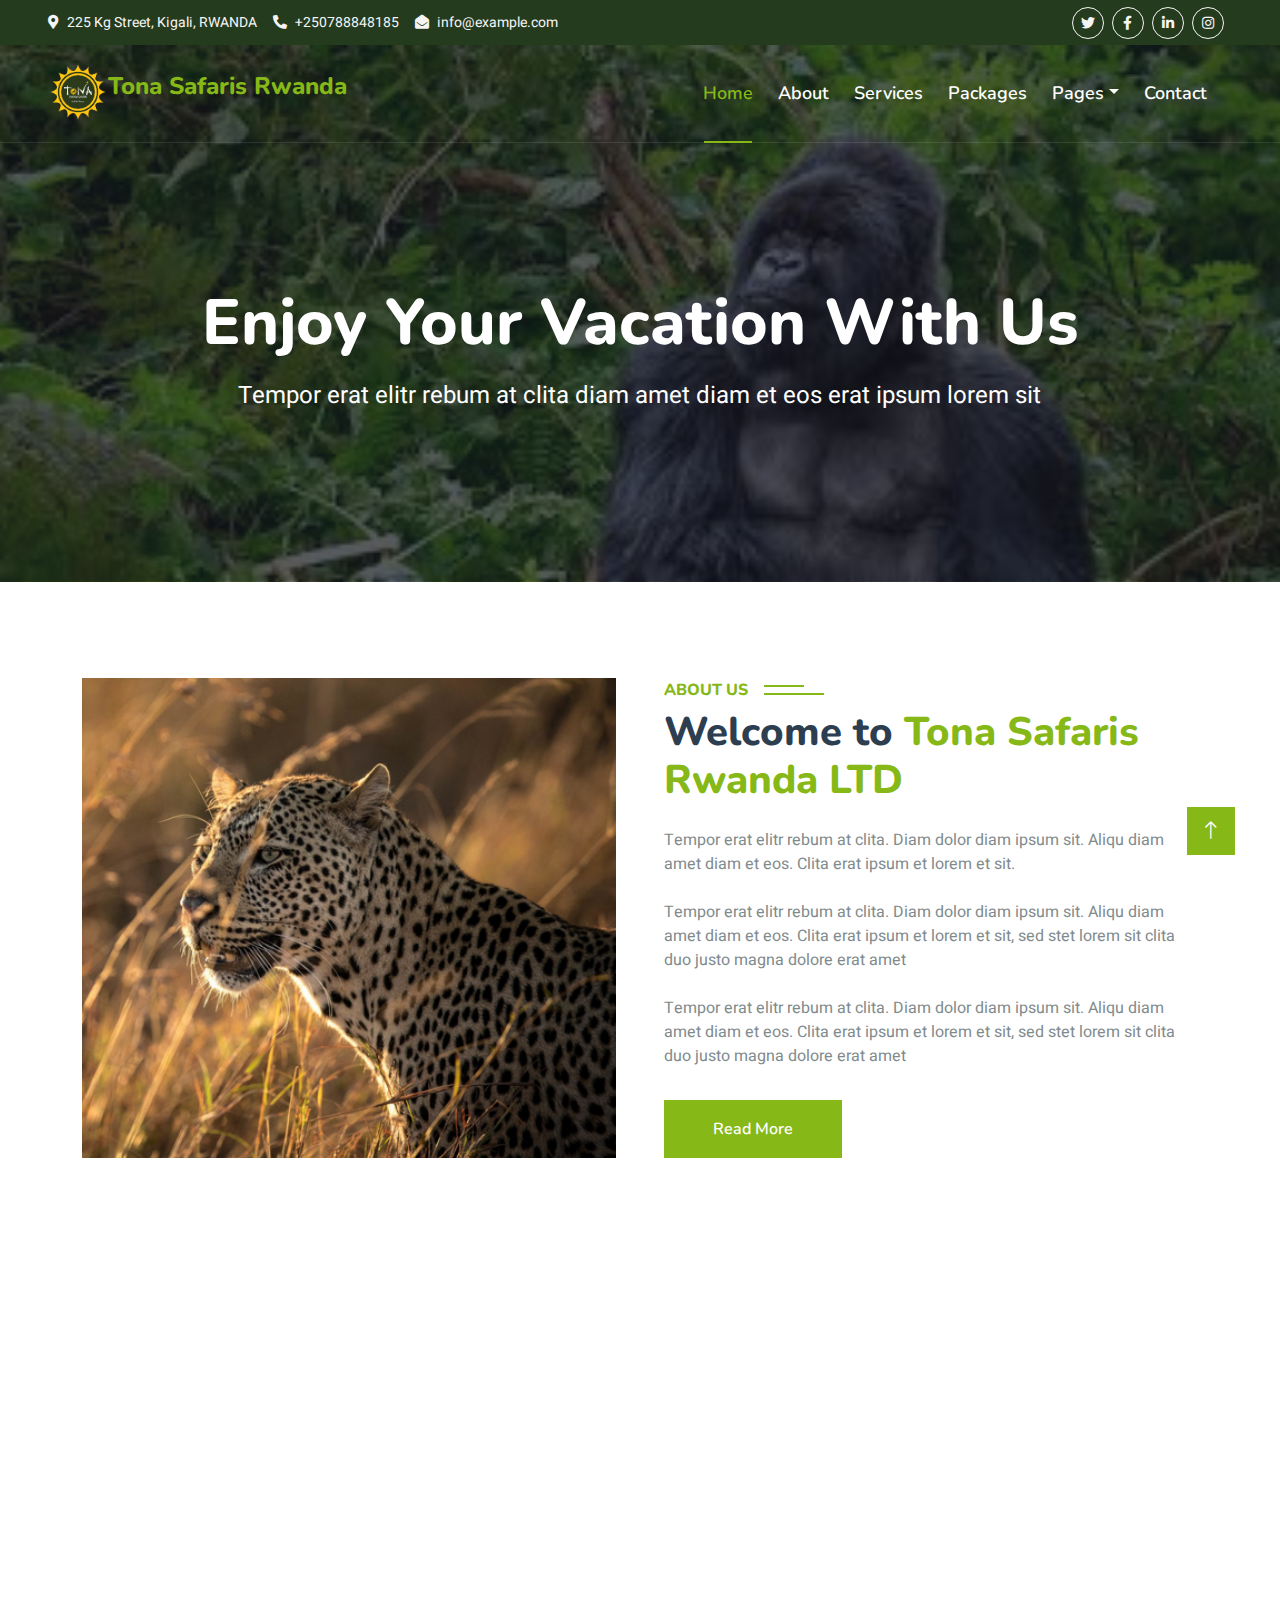
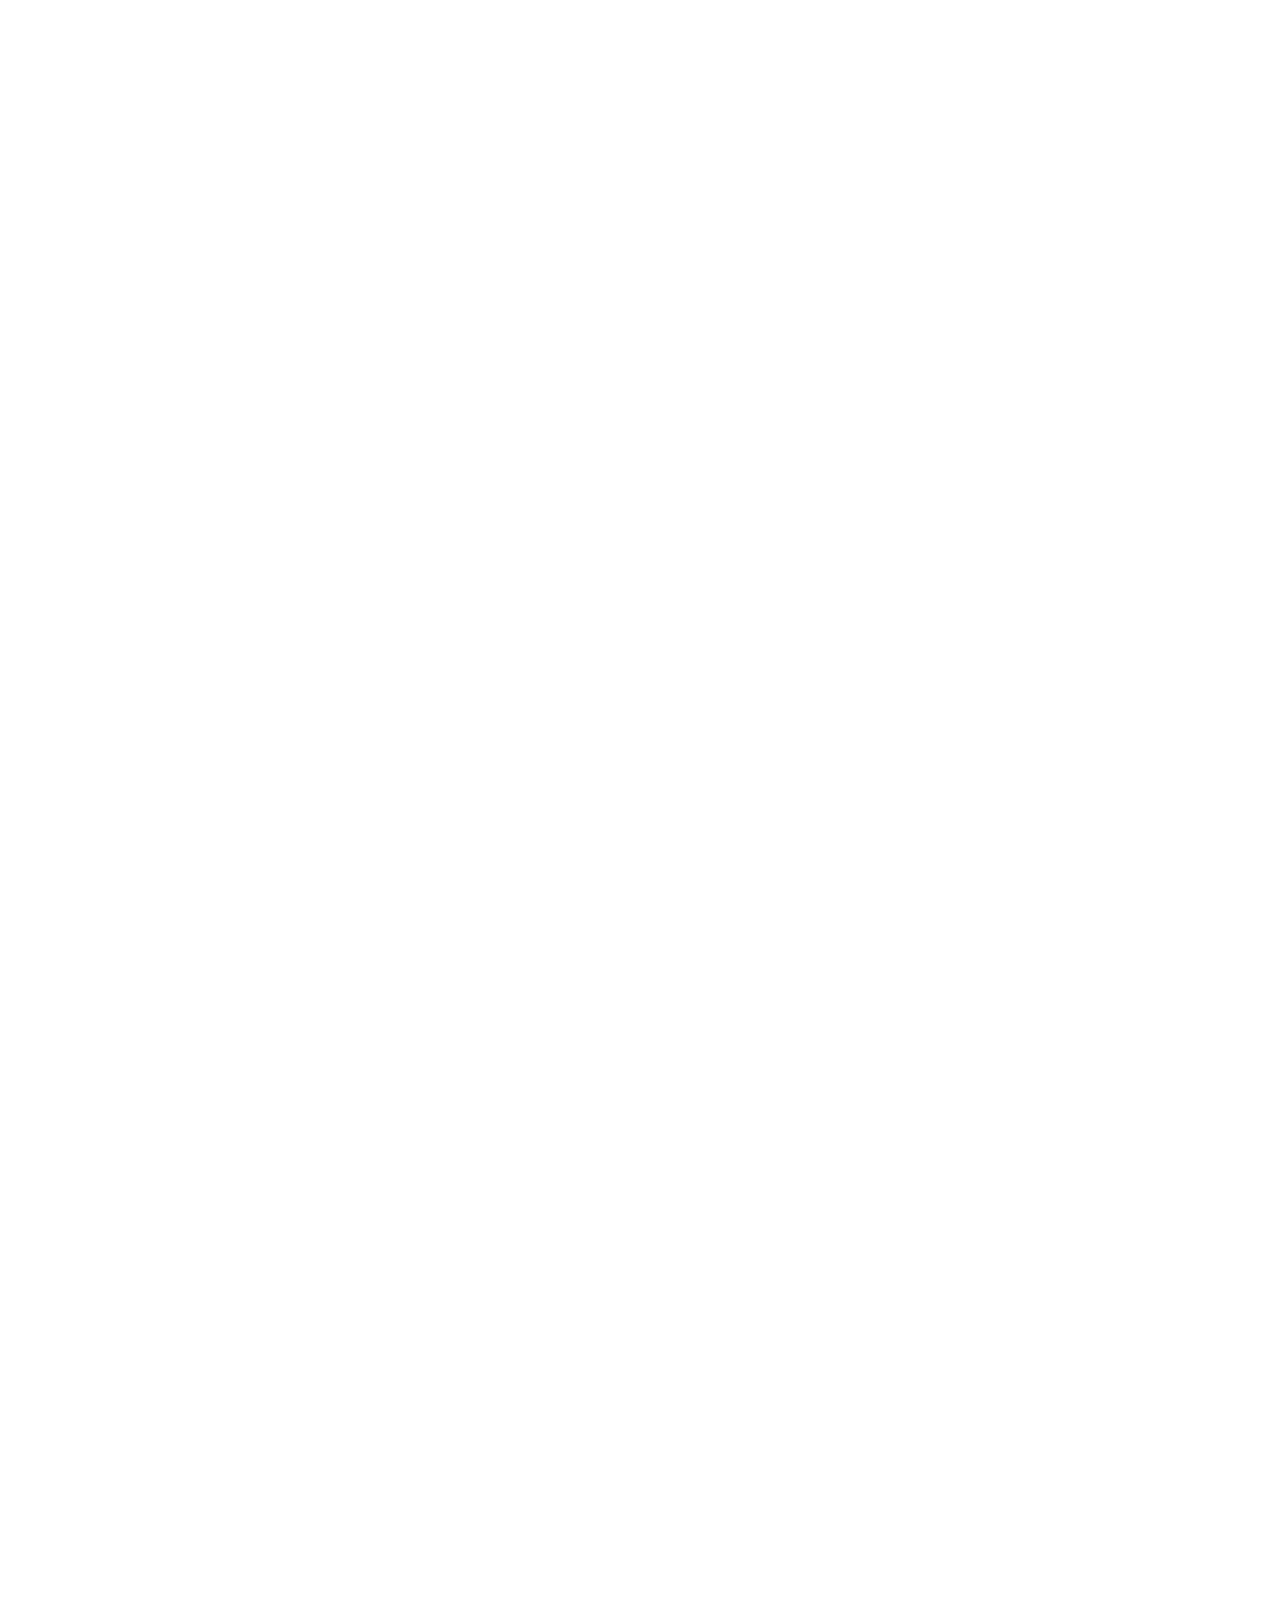
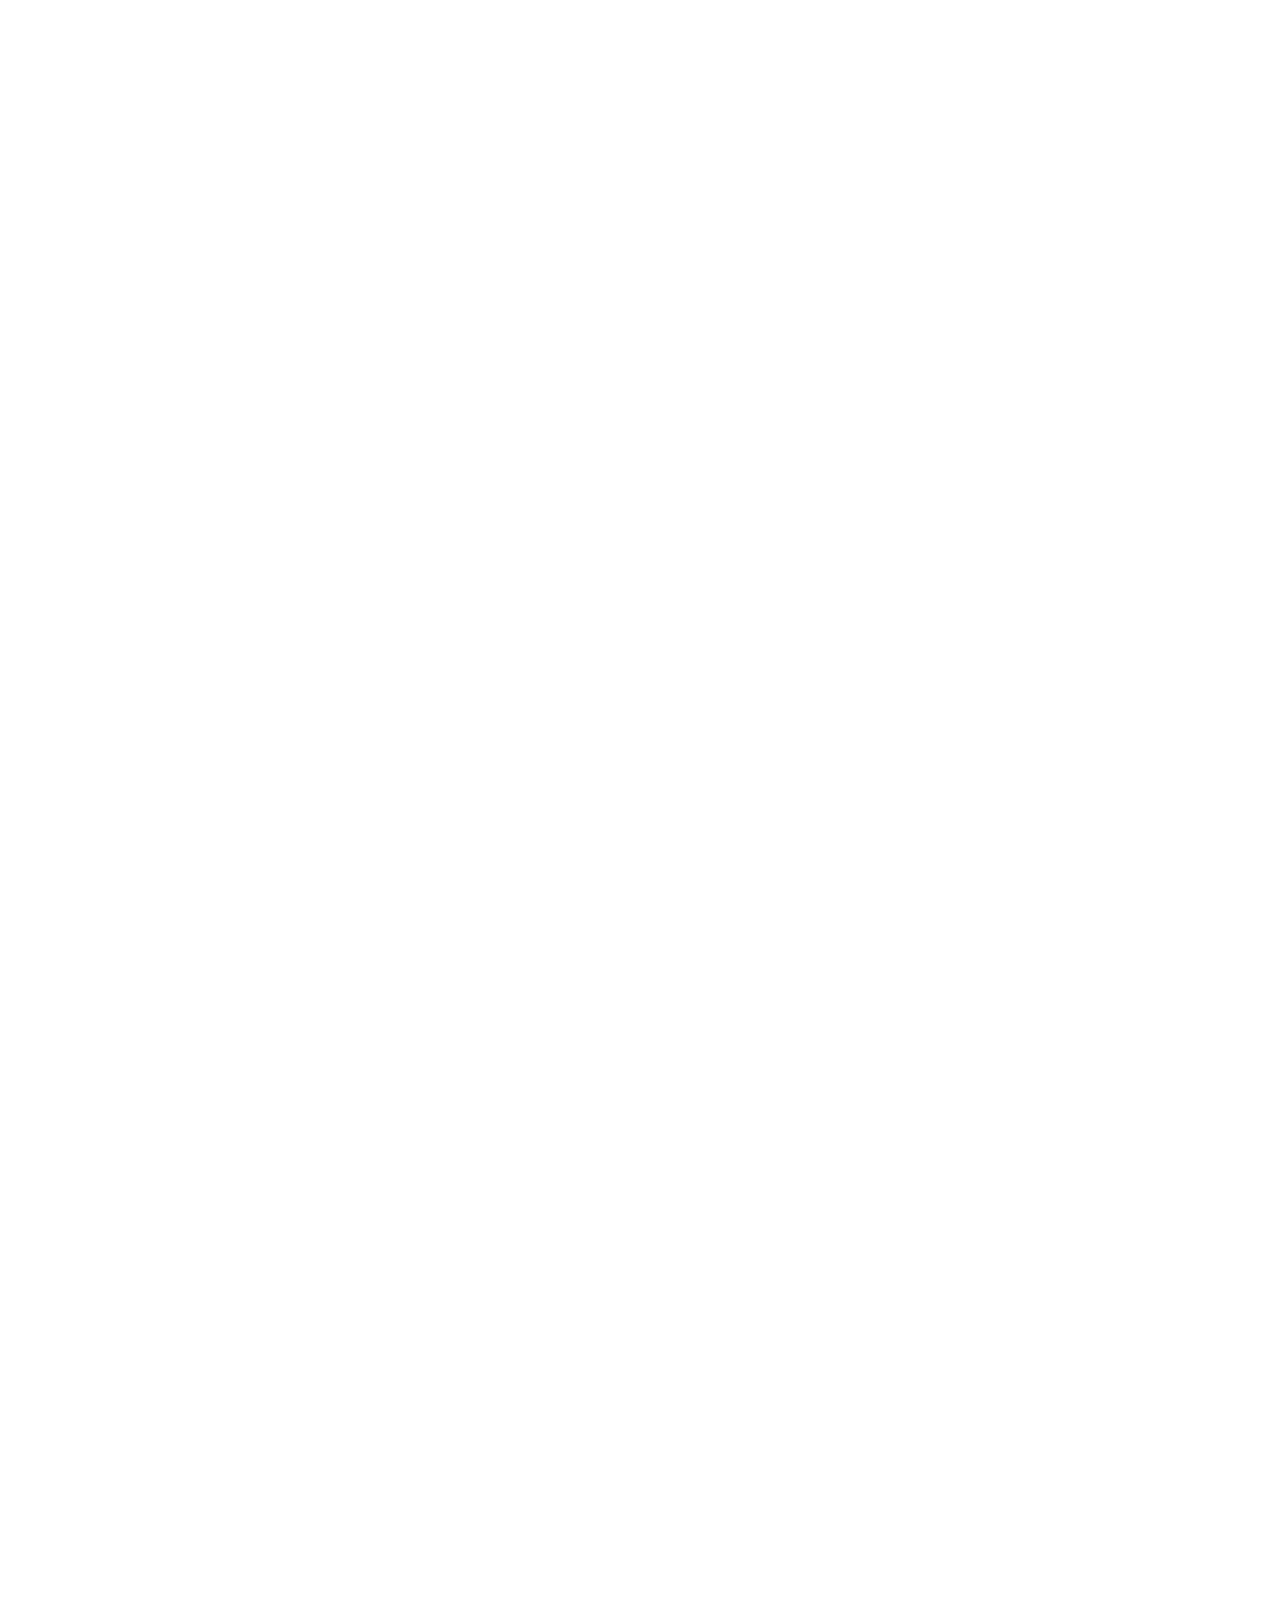
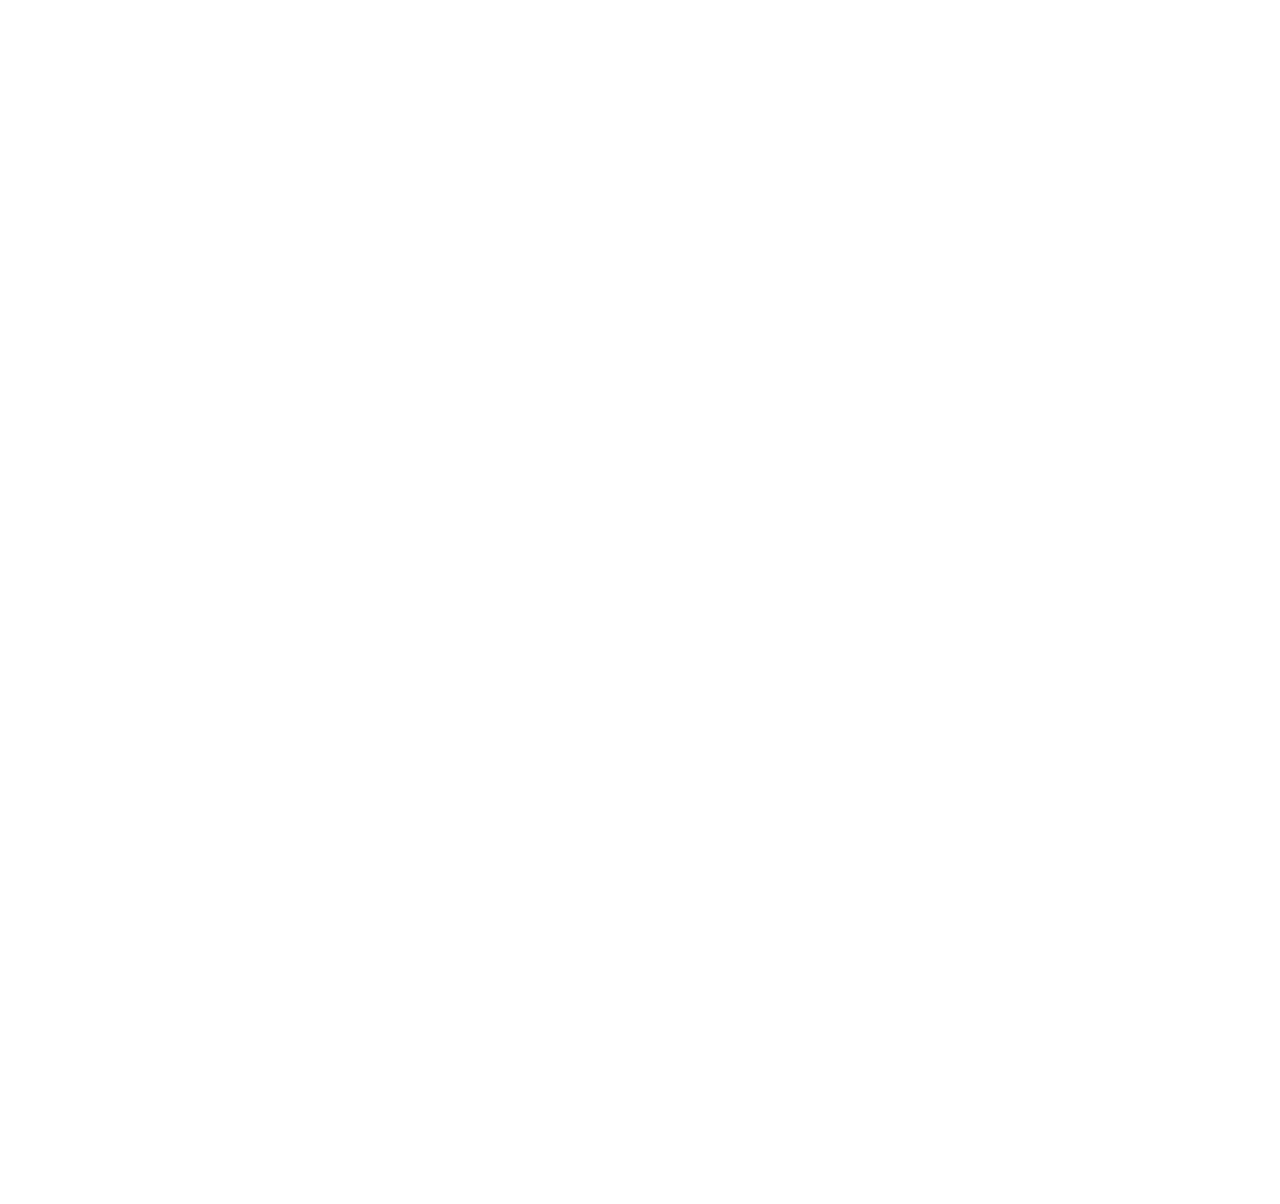
==== index.html @ 75293abb "added website" ====
<!DOCTYPE html>
<html lang="en">

<head>
    <meta charset="utf-8">
    <title>Tona Safaris Rwanda</title>
    <meta content="width=device-width, initial-scale=1.0" name="viewport">
    <meta content="" name="keywords">
    <meta content="" name="description">

    <!-- Favicon -->
    <link href="img/favicon.ico" rel="icon">

    <!-- Google Web Fonts -->
    <link rel="preconnect" href="https://fonts.googleapis.com">
    <link rel="preconnect" href="https://fonts.gstatic.com" crossorigin>
    <link href="https://fonts.googleapis.com/css2?family=Heebo:wght@400;500;600&family=Nunito:wght@600;700;800&display=swap" rel="stylesheet">

    <!-- Icon Font Stylesheet -->
    <link href="https://cdnjs.cloudflare.com/ajax/libs/font-awesome/5.10.0/css/all.min.css" rel="stylesheet">
    <link href="https://cdn.jsdelivr.net/npm/bootstrap-icons@1.4.1/font/bootstrap-icons.css" rel="stylesheet">

    <!-- Libraries Stylesheet -->
    <link href="lib/animate/animate.min.css" rel="stylesheet">
    <link href="lib/owlcarousel/assets/owl.carousel.min.css" rel="stylesheet">
    <link href="lib/tempusdominus/css/tempusdominus-bootstrap-4.min.css" rel="stylesheet" />

    <!-- Customized Bootstrap Stylesheet -->
    <link href="css/bootstrap.min.css" rel="stylesheet">

    <!-- Template Stylesheet -->
    <link href="css/style.css" rel="stylesheet">
</head>
<style>
    .logo{
        display: flex;
    }
    .logo .mb-4{
        margin-top: 0.6rem;
    }
</style>
<body>
    <!-- Spinner Start -->
    <div id="spinner" class="show bg-white position-fixed translate-middle w-100 vh-100 top-50 start-50 d-flex align-items-center justify-content-center">
        <div class="spinner-border text-primary" style="width: 3rem; height: 3rem;" role="status">
            <span class="sr-only">Loading...</span>
        </div>
    </div>
    <!-- Spinner End -->


    <!-- Topbar Start -->
    <div class="container-fluid bg-dark px-5 d-none d-lg-block">
        <div class="row gx-0">
            <div class="col-lg-8 text-center text-lg-start mb-2 mb-lg-0">
                <div class="d-inline-flex align-items-center" style="height: 45px;">
                    <small class="me-3 text-light"><i class="fa fa-map-marker-alt me-2"></i>225 Kg Street, Kigali, RWANDA</small>
                    <small class="me-3 text-light"><i class="fa fa-phone-alt me-2"></i>+250788848185</small>
                    <small class="text-light"><i class="fa fa-envelope-open me-2"></i>info@example.com</small>
                </div>
            </div>
            <div class="col-lg-4 text-center text-lg-end">
                <div class="d-inline-flex align-items-center" style="height: 45px;">
                    <a class="btn btn-sm btn-outline-light btn-sm-square rounded-circle me-2" href=""><i class="fab fa-twitter fw-normal"></i></a>
                    <a class="btn btn-sm btn-outline-light btn-sm-square rounded-circle me-2" href=""><i class="fab fa-facebook-f fw-normal"></i></a>
                    <a class="btn btn-sm btn-outline-light btn-sm-square rounded-circle me-2" href=""><i class="fab fa-linkedin-in fw-normal"></i></a>
                    <a class="btn btn-sm btn-outline-light btn-sm-square rounded-circle me-2" href=""><i class="fab fa-instagram fw-normal"></i></a>
                    <!-- <a class="btn btn-sm btn-outline-light btn-sm-square rounded-circle" href=""><i class="fab fa-youtube fw-normal"></i></a> -->
                </div>
            </div>
        </div>
    </div>
    <!-- Topbar End -->


    <!-- Navbar & Hero Start -->
    <div class="container-fluid position-relative p-0">
        <nav class="navbar navbar-expand-lg navbar-light px-4 px-lg-5 py-3 py-lg-0">
            <a href="" class="navbar-brand p-0">
                <!-- <h1 class="text-primary m-0"><i class="fa fa-map-marker-alt me-3"></i>Tourist</h1> -->
                <div class="logo">
                <img class="" src="img/tonalogo3.png" alt="">
                <h4 class="mb-4"> <span class="text-primary">Tona Safaris Rwanda</span></h4>
            </div>
                <!-- <img src="img/logo.png" alt="Logo"> -->
            </a>
            <button class="navbar-toggler" type="button" data-bs-toggle="collapse" data-bs-target="#navbarCollapse">
                <span class="fa fa-bars"></span>
            </button>
            <div class="collapse navbar-collapse" id="navbarCollapse">
                <div class="navbar-nav ms-auto py-0">
                    <a href="index.html" class="nav-item nav-link active">Home</a>
                    <a href="about.html" class="nav-item nav-link">About</a>
                    <a href="service.html" class="nav-item nav-link">Services</a>
                    <a href="package.html" class="nav-item nav-link">Packages</a>
                    <div class="nav-item dropdown">
                        <a href="#" class="nav-link dropdown-toggle" data-bs-toggle="dropdown">Pages</a>
                        <div class="dropdown-menu m-0">
                            <a href="destination.html" class="dropdown-item">Destination</a>
                            <a href="booking.html" class="dropdown-item">Booking</a>
                            <a href="team.html" class="dropdown-item">Travel Guides</a>
                            <a href="testimonial.html" class="dropdown-item">Testimonial</a>
                            <!-- <a href="404.html" class="dropdown-item">404 Page</a> -->
                        </div>
                    </div>
                    <a href="contact.html" class="nav-item nav-link">Contact</a>
        </nav>

        <div class="container-fluid bg-primary py-5 mb-5 hero-header">
            <div class="container py-5">
                <div class="row justify-content-center py-5">
                    <div class="col-lg-10 pt-lg-5 mt-lg-5 text-center">
                        <h1 class="display-3 text-white mb-3 animated slideInDown">Enjoy Your Vacation With Us</h1>
                        <p class="fs-4 text-white mb-4 animated slideInDown">Tempor erat elitr rebum at clita diam amet diam et eos erat ipsum lorem sit</p>
                        <!-- <div class="position-relative w-75 mx-auto animated slideInDown">
                            <input class="form-control border-0 rounded-pill w-100 py-3 ps-4 pe-5" type="text" placeholder="Eg: Thailand">
                            <button type="button" class="btn btn-primary rounded-pill py-2 px-4 position-absolute top-0 end-0 me-2" style="margin-top: 7px;">Search</button>
                        </div> -->
                    </div>
                </div>
            </div>
        </div>
    </div>
    <!-- Navbar & Hero End -->


    <!-- About Start -->
    <div class="container-xxl py-5">
        <div class="container">
            <div class="row g-5">
                <div class="col-lg-6 wow fadeInUp" data-wow-delay="0.1s" style="min-height: 400px;">
                    <div class="position-relative h-100">
                        <img class="img-fluid position-absolute w-100 h-100" src="img/akagera.png" alt="" style="object-fit: cover;">
                    </div>
                </div>
                <div class="col-lg-6 wow fadeInUp" data-wow-delay="0.3s">
                    <h6 class="section-title bg-white text-start text-primary pe-3">About Us</h6>
                    <h1 class="mb-4">Welcome to <span class="text-primary">Tona Safaris Rwanda LTD</span></h1>
                    <p class="mb-4">Tempor erat elitr rebum at clita. Diam dolor diam ipsum sit. Aliqu diam amet diam et eos. Clita erat ipsum et lorem et sit.</p>
                    <p class="mb-4">Tempor erat elitr rebum at clita. Diam dolor diam ipsum sit. Aliqu diam amet diam et eos. Clita erat ipsum et lorem et sit, sed stet lorem sit clita duo justo magna dolore erat amet</p>
                    <p class="mb-4">Tempor erat elitr rebum at clita. Diam dolor diam ipsum sit. Aliqu diam amet diam et eos. Clita erat ipsum et lorem et sit, sed stet lorem sit clita duo justo magna dolore erat amet</p>
                    <!-- <div class="row gy-2 gx-4 mb-4">
                        <div class="col-sm-6">
                            <p class="mb-0"><i class="fa fa-arrow-right text-primary me-2"></i>First Class Flights</p>
                        </div>
                        <div class="col-sm-6">
                            <p class="mb-0"><i class="fa fa-arrow-right text-primary me-2"></i>Handpicked Hotels</p>
                        </div>
                        <div class="col-sm-6">
                            <p class="mb-0"><i class="fa fa-arrow-right text-primary me-2"></i>5 Star Accommodations</p>
                        </div>
                        <div class="col-sm-6">
                            <p class="mb-0"><i class="fa fa-arrow-right text-primary me-2"></i>Latest Model Vehicles</p>
                        </div>
                        <div class="col-sm-6">
                            <p class="mb-0"><i class="fa fa-arrow-right text-primary me-2"></i>150 Premium City Tours</p>
                        </div>
                        <div class="col-sm-6">
                            <p class="mb-0"><i class="fa fa-arrow-right text-primary me-2"></i>24/7 Service</p>
                        </div>
                    </div> -->
                    <a class="btn btn-primary py-3 px-5 mt-2" href="">Read More</a>
                </div>
            </div>
        </div>
    </div>
    <!-- About End -->


    <!-- Service Start -->
    <div class="container-xxl py-5">
        <div class="container">
            <div class="text-center wow fadeInUp" data-wow-delay="0.1s">
                <h6 class="section-title bg-white text-center text-primary px-3">Services</h6>
                <h1 class="mb-5">Our Services</h1>
            </div>
            <div class="row g-4">
                <div class="col-lg-3 col-sm-6 wow fadeInUp" data-wow-delay="0.1s">
                    <div class="service-item rounded pt-3">
                        <div class="p-4">
                            <i class="fa fa-3x fa-globe text-primary mb-4"></i>
                            <h5>WorldWide Tours</h5>
                            <p>Diam elitr kasd sed at elitr sed ipsum justo dolor sed clita amet diam</p>
                        </div>
                    </div>
                </div>
                <div class="col-lg-3 col-sm-6 wow fadeInUp" data-wow-delay="0.3s">
                    <div class="service-item rounded pt-3">
                        <div class="p-4">
                            <i class="fa fa-3x fa-hotel text-primary mb-4"></i>
                            <h5>Hotel Reservation</h5>
                            <p>Diam elitr kasd sed at elitr sed ipsum justo dolor sed clita amet diam</p>
                        </div>
                    </div>
                </div>
                <div class="col-lg-3 col-sm-6 wow fadeInUp" data-wow-delay="0.5s">
                    <div class="service-item rounded pt-3">
                        <div class="p-4">
                            <i class="fa fa-3x fa-user text-primary mb-4"></i>
                            <h5>Travel Guides</h5>
                            <p>Diam elitr kasd sed at elitr sed ipsum justo dolor sed clita amet diam</p>
                        </div>
                    </div>
                </div>
                <div class="col-lg-3 col-sm-6 wow fadeInUp" data-wow-delay="0.7s">
                    <div class="service-item rounded pt-3">
                        <div class="p-4">
                            <i class="fa fa-3x fa-cog text-primary mb-4"></i>
                            <h5>Event Management</h5>
                            <p>Diam elitr kasd sed at elitr sed ipsum justo dolor sed clita amet diam</p>
                        </div>
                    </div>
                </div>
                <div class="col-lg-3 col-sm-6 wow fadeInUp" data-wow-delay="0.1s">
                    <div class="service-item rounded pt-3">
                        <div class="p-4">
                            <i class="fa fa-3x fa-globe text-primary mb-4"></i>
                            <h5>WorldWide Tours</h5>
                            <p>Diam elitr kasd sed at elitr sed ipsum justo dolor sed clita amet diam</p>
                        </div>
                    </div>
                </div>
                <div class="col-lg-3 col-sm-6 wow fadeInUp" data-wow-delay="0.3s">
                    <div class="service-item rounded pt-3">
                        <div class="p-4">
                            <i class="fa fa-3x fa-hotel text-primary mb-4"></i>
                            <h5>Hotel Reservation</h5>
                            <p>Diam elitr kasd sed at elitr sed ipsum justo dolor sed clita amet diam</p>
                        </div>
                    </div>
                </div>
                <div class="col-lg-3 col-sm-6 wow fadeInUp" data-wow-delay="0.5s">
                    <div class="service-item rounded pt-3">
                        <div class="p-4">
                            <i class="fa fa-3x fa-user text-primary mb-4"></i>
                            <h5>Travel Guides</h5>
                            <p>Diam elitr kasd sed at elitr sed ipsum justo dolor sed clita amet diam</p>
                        </div>
                    </div>
                </div>
                <div class="col-lg-3 col-sm-6 wow fadeInUp" data-wow-delay="0.7s">
                    <div class="service-item rounded pt-3">
                        <div class="p-4">
                            <i class="fa fa-3x fa-cog text-primary mb-4"></i>
                            <h5>Event Management</h5>
                            <p>Diam elitr kasd sed at elitr sed ipsum justo dolor sed clita amet diam</p>
                        </div>
                    </div>
                </div>
            </div>
        </div>
    </div>
    <!-- Service End -->


    <!-- Destination Start -->
    <div class="container-xxl py-5 destination">
        <div class="container">
            <div class="text-center wow fadeInUp" data-wow-delay="0.1s">
                <h6 class="section-title bg-white text-center text-primary px-3">Destination</h6>
                <h1 class="mb-5">Popular Destination</h1>
            </div>
            <div class="row g-3">
                <div class="col-lg-7 col-md-6">
                    <div class="row g-3">
                        <div class="col-lg-12 col-md-12 wow zoomIn" data-wow-delay="0.1s">
                            <a class="position-relative d-block overflow-hidden" href="">
                                <img class="img-fluid" src="img/nyungwe11 .png" alt="">
                                <div class="bg-white text-danger fw-bold position-absolute top-0 start-0 m-3 py-1 px-2">30% OFF</div>
                                <div class="bg-white text-primary fw-bold position-absolute bottom-0 end-0 m-3 py-1 px-2">Nyungwe Park</div>
                            </a>
                        </div>
                        <div class="col-lg-6 col-md-12 wow zoomIn" data-wow-delay="0.3s">
                            <a class="position-relative d-block overflow-hidden" href="">
                                <img class="img-fluid" src="img/nyungwe.png" alt="">
                                <div class="bg-white text-danger fw-bold position-absolute top-0 start-0 m-3 py-1 px-2">25% OFF</div>
                                <div class="bg-white text-primary fw-bold position-absolute bottom-0 end-0 m-3 py-1 px-2">Nyungwe Park</div>
                            </a>
                        </div>
                        <div class="col-lg-6 col-md-12 wow zoomIn" data-wow-delay="0.5s">
                            <a class="position-relative d-block overflow-hidden" href="">
                                <img class="img-fluid" src="img/akagera.png" alt="">
                                <div class="bg-white text-danger fw-bold position-absolute top-0 start-0 m-3 py-1 px-2">35% OFF</div>
                                <div class="bg-white text-primary fw-bold position-absolute bottom-0 end-0 m-3 py-1 px-2">Akagera Park</div>
                            </a>
                        </div>
                    </div>
                </div>
                <div class="col-lg-5 col-md-6 wow zoomIn" data-wow-delay="0.7s" style="min-height: 350px;">
                    <a class="position-relative d-block h-100 overflow-hidden" href="">
                        <img class="img-fluid position-absolute w-100 h-100" src="img/nyungwe.png" alt="" style="object-fit: cover;">
                        <div class="bg-white text-danger fw-bold position-absolute top-0 start-0 m-3 py-1 px-2">20% OFF</div>
                        <div class="bg-white text-primary fw-bold position-absolute bottom-0 end-0 m-3 py-1 px-2">Nyungwe Park</div>
                    </a>
                </div>
            </div>
        </div>
    </div>
    <!-- Destination Start -->


    <!-- Package Start -->
    <div class="container-xxl py-5">
        <div class="container">
            <div class="text-center wow fadeInUp" data-wow-delay="0.1s">
                <h6 class="section-title bg-white text-center text-primary px-3">Packages</h6>
                <h1 class="mb-5">Awesome Packages</h1>
            </div>
            <div class="row g-4 justify-content-center">
                <div class="col-lg-4 col-md-6 wow fadeInUp" data-wow-delay="0.1s">
                    <div class="package-item">
                        <div class="overflow-hidden">
                            <img class="img-fluid" src="img/nyungwe13.jpeg" alt="">
                        </div>
                        <div class="d-flex border-bottom">
                            <small class="flex-fill text-center border-end py-2"><i class="fa fa-map-marker-alt text-primary me-2"></i>Thailand</small>
                            <small class="flex-fill text-center border-end py-2"><i class="fa fa-calendar-alt text-primary me-2"></i>3 days</small>
                            <small class="flex-fill text-center py-2"><i class="fa fa-user text-primary me-2"></i>2 Person</small>
                        </div>
                        <div class="text-center p-4">
                            <h3 class="mb-0">$149.00</h3>
                            <div class="mb-3">
                                <small class="fa fa-star text-primary"></small>
                                <small class="fa fa-star text-primary"></small>
                                <small class="fa fa-star text-primary"></small>
                                <small class="fa fa-star text-primary"></small>
                                <small class="fa fa-star text-primary"></small>
                            </div>
                            <p>Tempor erat elitr rebum at clita. Diam dolor diam ipsum sit diam amet diam eos</p>
                            <div class="d-flex justify-content-center mb-2">
                                <a href="#" class="btn btn-sm btn-primary px-3 border-end" style="border-radius: 30px 0 0 30px;">Read More</a>
                                <a href="#" class="btn btn-sm btn-primary px-3" style="border-radius: 0 30px 30px 0;">Book Now</a>
                            </div>
                        </div>
                    </div>
                </div>
                <div class="col-lg-4 col-md-6 wow fadeInUp" data-wow-delay="0.3s">
                    <div class="package-item">
                        <div class="overflow-hidden">
                            <img class="img-fluid" src="img/package-2.jpg" alt="">
                        </div>
                        <div class="d-flex border-bottom">
                            <small class="flex-fill text-center border-end py-2"><i class="fa fa-map-marker-alt text-primary me-2"></i>Indonesia</small>
                            <small class="flex-fill text-center border-end py-2"><i class="fa fa-calendar-alt text-primary me-2"></i>3 days</small>
                            <small class="flex-fill text-center py-2"><i class="fa fa-user text-primary me-2"></i>2 Person</small>
                        </div>
                        <div class="text-center p-4">
                            <h3 class="mb-0">$139.00</h3>
                            <div class="mb-3">
                                <small class="fa fa-star text-primary"></small>
                                <small class="fa fa-star text-primary"></small>
                                <small class="fa fa-star text-primary"></small>
                                <small class="fa fa-star text-primary"></small>
                                <small class="fa fa-star text-primary"></small>
                            </div>
                            <p>Tempor erat elitr rebum at clita. Diam dolor diam ipsum sit diam amet diam eos</p>
                            <div class="d-flex justify-content-center mb-2">
                                <a href="#" class="btn btn-sm btn-primary px-3 border-end" style="border-radius: 30px 0 0 30px;">Read More</a>
                                <a href="#" class="btn btn-sm btn-primary px-3" style="border-radius: 0 30px 30px 0;">Book Now</a>
                            </div>
                        </div>
                    </div>
                </div>
                <div class="col-lg-4 col-md-6 wow fadeInUp" data-wow-delay="0.5s">
                    <div class="package-item">
                        <div class="overflow-hidden">
                            <img class="img-fluid" src="img/package-3.jpg" alt="">
                        </div>
                        <div class="d-flex border-bottom">
                            <small class="flex-fill text-center border-end py-2"><i class="fa fa-map-marker-alt text-primary me-2"></i>Malaysia</small>
                            <small class="flex-fill text-center border-end py-2"><i class="fa fa-calendar-alt text-primary me-2"></i>3 days</small>
                            <small class="flex-fill text-center py-2"><i class="fa fa-user text-primary me-2"></i>2 Person</small>
                        </div>
                        <div class="text-center p-4">
                            <h3 class="mb-0">$189.00</h3>
                            <div class="mb-3">
                                <small class="fa fa-star text-primary"></small>
                                <small class="fa fa-star text-primary"></small>
                                <small class="fa fa-star text-primary"></small>
                                <small class="fa fa-star text-primary"></small>
                                <small class="fa fa-star text-primary"></small>
                            </div>
                            <p>Tempor erat elitr rebum at clita. Diam dolor diam ipsum sit diam amet diam eos</p>
                            <div class="d-flex justify-content-center mb-2">
                                <a href="#" class="btn btn-sm btn-primary px-3 border-end" style="border-radius: 30px 0 0 30px;">Read More</a>
                                <a href="#" class="btn btn-sm btn-primary px-3" style="border-radius: 0 30px 30px 0;">Book Now</a>
                            </div>
                        </div>
                    </div>
                </div>
            </div>
        </div>
    </div>
    <!-- Package End -->


    <!-- Booking Start -->
    <div class="container-xxl py-5 wow fadeInUp" data-wow-delay="0.1s">
        <div class="container">
            <div class="booking p-5">
                <div class="row g-5 align-items-center">
                    <div class="col-md-6 text-white">
                        <h6 class="text-white text-uppercase">Booking</h6>
                        <h1 class="text-white mb-4">Online Booking</h1>
                        <p class="mb-4">Tempor erat elitr rebum at clita. Diam dolor diam ipsum sit. Aliqu diam amet diam et eos. Clita erat ipsum et lorem et sit.</p>
                        <p class="mb-4">Tempor erat elitr rebum at clita. Diam dolor diam ipsum sit. Aliqu diam amet diam et eos. Clita erat ipsum et lorem et sit, sed stet lorem sit clita duo justo magna dolore erat amet</p>
                        <a class="btn btn-outline-light py-3 px-5 mt-2" href="">Read More</a>
                    </div>
                    <div class="col-md-6">
                        <h1 class="text-white mb-4">Book A Tour</h1>
                        <form>
                            <div class="row g-3">
                                <div class="col-md-6">
                                    <div class="form-floating">
                                        <input type="text" class="form-control bg-transparent" id="name" placeholder="Your Name">
                                        <label for="name">Your Name</label>
                                    </div>
                                </div>
                                <div class="col-md-6">
                                    <div class="form-floating">
                                        <input type="email" class="form-control bg-transparent" id="email" placeholder="Your Email">
                                        <label for="email">Your Email</label>
                                    </div>
                                </div>
                                <div class="col-md-6">
                                    <div class="form-floating date" id="date3" data-target-input="nearest">
                                        <input type="text" class="form-control bg-transparent datetimepicker-input" id="datetime" placeholder="Date & Time" data-target="#date3" data-toggle="datetimepicker" />
                                        <label for="datetime">Date & Time</label>
                                    </div>
                                </div>
                                <div class="col-md-6">
                                    <div class="form-floating">
                                        <select class="form-select bg-transparent" id="select1">
                                            <option value="1">Destination 1</option>
                                            <option value="2">Destination 2</option>
                                            <option value="3">Destination 3</option>
                                        </select>
                                        <label for="select1">Destination</label>
                                    </div>
                                </div>
                                <div class="col-12">
                                    <div class="form-floating">
                                        <textarea class="form-control bg-transparent" placeholder="Special Request" id="message" style="height: 100px"></textarea>
                                        <label for="message">Special Request</label>
                                    </div>
                                </div>
                                <div class="col-12">
                                    <button class="btn btn-outline-light w-100 py-3" type="submit">Book Now</button>
                                </div>
                            </div>
                        </form>
                    </div>
                </div>
            </div>
        </div>
    </div>
    <!-- Booking Start -->


    <!-- Process Start -->
    <div class="container-xxl py-5">
        <div class="container">
            <div class="text-center pb-4 wow fadeInUp" data-wow-delay="0.1s">
                <h6 class="section-title bg-white text-center text-primary px-3">Process</h6>
                <h1 class="mb-5">3 Easy Steps</h1>
            </div>
            <div class="row gy-5 gx-4 justify-content-center">
                <div class="col-lg-4 col-sm-6 text-center pt-4 wow fadeInUp" data-wow-delay="0.1s">
                    <div class="position-relative border border-primary pt-5 pb-4 px-4">
                        <div class="d-inline-flex align-items-center justify-content-center bg-primary rounded-circle position-absolute top-0 start-50 translate-middle shadow" style="width: 100px; height: 100px;">
                            <i class="fa fa-globe fa-3x text-white"></i>
                        </div>
                        <h5 class="mt-4">Choose A Destination</h5>
                        <hr class="w-25 mx-auto bg-primary mb-1">
                        <hr class="w-50 mx-auto bg-primary mt-0">
                        <p class="mb-0">Tempor erat elitr rebum clita dolor diam ipsum sit diam amet diam eos erat ipsum et lorem et sit sed stet lorem sit</p>
                    </div>
                </div>
                <div class="col-lg-4 col-sm-6 text-center pt-4 wow fadeInUp" data-wow-delay="0.3s">
                    <div class="position-relative border border-primary pt-5 pb-4 px-4">
                        <div class="d-inline-flex align-items-center justify-content-center bg-primary rounded-circle position-absolute top-0 start-50 translate-middle shadow" style="width: 100px; height: 100px;">
                            <i class="fa fa-dollar-sign fa-3x text-white"></i>
                        </div>
                        <h5 class="mt-4">Pay Online</h5>
                        <hr class="w-25 mx-auto bg-primary mb-1">
                        <hr class="w-50 mx-auto bg-primary mt-0">
                        <p class="mb-0">Tempor erat elitr rebum clita dolor diam ipsum sit diam amet diam eos erat ipsum et lorem et sit sed stet lorem sit</p>
                    </div>
                </div>
                <div class="col-lg-4 col-sm-6 text-center pt-4 wow fadeInUp" data-wow-delay="0.5s">
                    <div class="position-relative border border-primary pt-5 pb-4 px-4">
                        <div class="d-inline-flex align-items-center justify-content-center bg-primary rounded-circle position-absolute top-0 start-50 translate-middle shadow" style="width: 100px; height: 100px;">
                            <i class="fa fa-plane fa-3x text-white"></i>
                        </div>
                        <h5 class="mt-4">Fly Today</h5>
                        <hr class="w-25 mx-auto bg-primary mb-1">
                        <hr class="w-50 mx-auto bg-primary mt-0">
                        <p class="mb-0">Tempor erat elitr rebum clita dolor diam ipsum sit diam amet diam eos erat ipsum et lorem et sit sed stet lorem sit</p>
                    </div>
                </div>
            </div>
        </div>
    </div>
    <!-- Process Start -->


    <!-- Team Start -->
    <div class="container-xxl py-5">
        <div class="container">
            <div class="text-center wow fadeInUp" data-wow-delay="0.1s">
                <h6 class="section-title bg-white text-center text-primary px-3">Travel Guide</h6>
                <h1 class="mb-5">Meet Our Guide</h1>
            </div>
            <div class="row g-4">
                <div class="col-lg-3 col-md-6 wow fadeInUp" data-wow-delay="0.1s">
                    <div class="team-item">
                        <div class="overflow-hidden">
                            <img class="img-fluid" src="img/team-1.jpg" alt="">
                        </div>
                        <div class="position-relative d-flex justify-content-center" style="margin-top: -19px;">
                            <a class="btn btn-square mx-1" href=""><i class="fab fa-facebook-f"></i></a>
                            <a class="btn btn-square mx-1" href=""><i class="fab fa-twitter"></i></a>
                            <a class="btn btn-square mx-1" href=""><i class="fab fa-instagram"></i></a>
                        </div>
                        <div class="text-center p-4">
                            <h5 class="mb-0">Full Name</h5>
                            <small>Designation</small>
                        </div>
                    </div>
                </div>
                <div class="col-lg-3 col-md-6 wow fadeInUp" data-wow-delay="0.3s">
                    <div class="team-item">
                        <div class="overflow-hidden">
                            <img class="img-fluid" src="img/team-2.jpg" alt="">
                        </div>
                        <div class="position-relative d-flex justify-content-center" style="margin-top: -19px;">
                            <a class="btn btn-square mx-1" href=""><i class="fab fa-facebook-f"></i></a>
                            <a class="btn btn-square mx-1" href=""><i class="fab fa-twitter"></i></a>
                            <a class="btn btn-square mx-1" href=""><i class="fab fa-instagram"></i></a>
                        </div>
                        <div class="text-center p-4">
                            <h5 class="mb-0">Full Name</h5>
                            <small>Designation</small>
                        </div>
                    </div>
                </div>
                <div class="col-lg-3 col-md-6 wow fadeInUp" data-wow-delay="0.5s">
                    <div class="team-item">
                        <div class="overflow-hidden">
                            <img class="img-fluid" src="img/team-3.jpg" alt="">
                        </div>
                        <div class="position-relative d-flex justify-content-center" style="margin-top: -19px;">
                            <a class="btn btn-square mx-1" href=""><i class="fab fa-facebook-f"></i></a>
                            <a class="btn btn-square mx-1" href=""><i class="fab fa-twitter"></i></a>
                            <a class="btn btn-square mx-1" href=""><i class="fab fa-instagram"></i></a>
                        </div>
                        <div class="text-center p-4">
                            <h5 class="mb-0">Full Name</h5>
                            <small>Designation</small>
                        </div>
                    </div>
                </div>
                <div class="col-lg-3 col-md-6 wow fadeInUp" data-wow-delay="0.7s">
                    <div class="team-item">
                        <div class="overflow-hidden">
                            <img class="img-fluid" src="img/team-4.jpg" alt="">
                        </div>
                        <div class="position-relative d-flex justify-content-center" style="margin-top: -19px;">
                            <a class="btn btn-square mx-1" href=""><i class="fab fa-facebook-f"></i></a>
                            <a class="btn btn-square mx-1" href=""><i class="fab fa-twitter"></i></a>
                            <a class="btn btn-square mx-1" href=""><i class="fab fa-instagram"></i></a>
                        </div>
                        <div class="text-center p-4">
                            <h5 class="mb-0">Full Name</h5>
                            <small>Designation</small>
                        </div>
                    </div>
                </div>
            </div>
        </div>
    </div>
    <!-- Team End -->


    <!-- Testimonial Start -->
    <div class="container-xxl py-5 wow fadeInUp" data-wow-delay="0.1s">
        <div class="container">
            <div class="text-center">
                <h6 class="section-title bg-white text-center text-primary px-3">Testimonial</h6>
                <h1 class="mb-5">Our Clients Say!!!</h1>
            </div>
            <div class="owl-carousel testimonial-carousel position-relative">
                <div class="testimonial-item bg-white text-center border p-4">
                    <img class="bg-white rounded-circle shadow p-1 mx-auto mb-3" src="img/testimonial-1.jpg" style="width: 80px; height: 80px;">
                    <h5 class="mb-0">John Doe</h5>
                    <p>New York, USA</p>
                    <p class="mb-0">Tempor erat elitr rebum at clita. Diam dolor diam ipsum sit diam amet diam et eos. Clita erat ipsum et lorem et sit.</p>
                </div>
                <div class="testimonial-item bg-white text-center border p-4">
                    <img class="bg-white rounded-circle shadow p-1 mx-auto mb-3" src="img/testimonial-2.jpg" style="width: 80px; height: 80px;">
                    <h5 class="mb-0">John Doe</h5>
                    <p>New York, USA</p>
                    <p class="mt-2 mb-0">Tempor erat elitr rebum at clita. Diam dolor diam ipsum sit diam amet diam et eos. Clita erat ipsum et lorem et sit.</p>
                </div>
                <div class="testimonial-item bg-white text-center border p-4">
                    <img class="bg-white rounded-circle shadow p-1 mx-auto mb-3" src="img/testimonial-3.jpg" style="width: 80px; height: 80px;">
                    <h5 class="mb-0">John Doe</h5>
                    <p>New York, USA</p>
                    <p class="mt-2 mb-0">Tempor erat elitr rebum at clita. Diam dolor diam ipsum sit diam amet diam et eos. Clita erat ipsum et lorem et sit.</p>
                </div>
                <div class="testimonial-item bg-white text-center border p-4">
                    <img class="bg-white rounded-circle shadow p-1 mx-auto mb-3" src="img/testimonial-4.jpg" style="width: 80px; height: 80px;">
                    <h5 class="mb-0">John Doe</h5>
                    <p>New York, USA</p>
                    <p class="mt-2 mb-0">Tempor erat elitr rebum at clita. Diam dolor diam ipsum sit diam amet diam et eos. Clita erat ipsum et lorem et sit.</p>
                </div>
            </div>
        </div>
    </div>
    <!-- Testimonial End -->
        

    <!-- Footer Start -->
    <div class="container-fluid bg-dark text-light footer pt-5 mt-5 wow fadeIn" data-wow-delay="0.1s">
        <div class="container py-5">
            <div class="row g-5">
                <div class="col-lg-3 col-md-6">
                    <h4 class="text-white mb-3">Company</h4>
                    <a class="btn btn-link" href="">About Us</a>
                    <a class="btn btn-link" href="">Contact Us</a>
                    <a class="btn btn-link" href="">Privacy Policy</a>
                    <a class="btn btn-link" href="">Terms & Condition</a>
                    <a class="btn btn-link" href="">FAQs & Help</a>
                </div>
                <div class="col-lg-3 col-md-6">
                    <h4 class="text-white mb-3">Contact</h4>
                    <p class="mb-2"><i class="fa fa-map-marker-alt me-3"></i>225 Kg Street, Kigali, RWANDA</p>
                    <p class="mb-2"><i class="fa fa-phone-alt me-3"></i>+250788848185</p>
                    <p class="mb-2"><i class="fa fa-envelope me-3"></i>info@example.com</p>
                    <div class="d-flex pt-2">
                        <a class="btn btn-outline-light btn-social" href=""><i class="fab fa-twitter"></i></a>
                        <a class="btn btn-outline-light btn-social" href=""><i class="fab fa-facebook-f"></i></a>
                        <a class="btn btn-outline-light btn-social" href=""><i class="fab fa-youtube"></i></a>
                        <a class="btn btn-outline-light btn-social" href=""><i class="fab fa-linkedin-in"></i></a>
                    </div>
                </div>
                <div class="col-lg-3 col-md-6">
                    <h4 class="text-white mb-3">Gallery</h4>
                    <div class="row g-2 pt-2">
                        <div class="col-4">
                            <img class="img-fluid bg-light p-1" src="img/nyungwe11.png" alt="">
                        </div>
                        <div class="col-4">
                            <img class="img-fluid bg-light p-1" src="img/akagera.png" alt="">
                        </div>
                        <div class="col-4">
                            <img class="img-fluid bg-light p-1" src="img/cave.png" alt="">
                        </div>
                        <div class="col-4">
                            <img class="img-fluid bg-light p-1" src="img/nyungwe.png" alt="">
                        </div>
                        <div class="col-4">
                            <img class="img-fluid bg-light p-1" src="img/akagera.png" alt="">
                        </div>
                        <div class="col-4">
                            <img class="img-fluid bg-light p-1" src="img/nyungwe11.png" alt="">
                        </div>
                    </div>
                </div>
                <div class="col-lg-3 col-md-6">
                    <h4 class="text-white mb-3">Tona safaris Rwanda LTD</h4>
                    <!-- <p>Dolor amet sit justo amet elitr clita ipsum elitr est.</p> -->
                    <div class="position-relative mx-auto" style="max-width: 400px;">
                <img class="tonalogo" src="img/tonalogo3.png" alt="" width="150px" height="150px"> 
                        <!-- <input class="form-control border-primary w-100 py-3 ps-4 pe-5" type="text" placeholder="Your email">
                        <button type="button" class="btn btn-primary py-2 position-absolute top-0 end-0 mt-2 me-2">SignUp</button> -->
                    </div>
                </div>
            </div>
        </div>
        <div class="container">
            <div class="copyright">
                <div class="row">
                    <div class="col-md-6 text-center text-md-start mb-3 mb-md-0">
                        &copy; Copyright Tona Safari Rwanda 2023, All Right Reserved.

                        <!--/*** This template is free as long as you keep the footer author’s credit link/attribution link/backlink. If you'd like to use the template without the footer author’s credit link/attribution link/backlink, you can purchase the Credit Removal License from "https://htmlcodex.com/credit-removal". Thank you for your support. ***/-->
                        Designed By mugisharemy2019@gmail.com
                    </div>
                    <!-- <div class="col-md-6 text-center text-md-end">
                        <div class="footer-menu">
                            <a href="">Home</a>
                            <a href="">Cookies</a>
                            <a href="">Help</a>
                            <a href="">FQAs</a>
                        </div> -->
                    </div>
                </div>
            </div>
        </div>
    </div>
    <!-- Footer End -->


    <!-- Back to Top -->
    <a href="#" class="btn btn-lg btn-primary btn-lg-square back-to-top"><i class="bi bi-arrow-up"></i></a>


    <!-- JavaScript Libraries -->
    <script src="https://code.jquery.com/jquery-3.4.1.min.js"></script>
    <script src="https://cdn.jsdelivr.net/npm/bootstrap@5.0.0/dist/js/bootstrap.bundle.min.js"></script>
    <script src="lib/wow/wow.min.js"></script>
    <script src="lib/easing/easing.min.js"></script>
    <script src="lib/waypoints/waypoints.min.js"></script>
    <script src="lib/owlcarousel/owl.carousel.min.js"></script>
    <script src="lib/tempusdominus/js/moment.min.js"></script>
    <script src="lib/tempusdominus/js/moment-timezone.min.js"></script>
    <script src="lib/tempusdominus/js/tempusdominus-bootstrap-4.min.js"></script>

    <!-- Template Javascript -->
    <script src="js/main.js"></script>
</body>

</html>
---- css/style.css ----
/********** Template CSS **********/
:root {
    --primary: #86B817;
    --secondary: #FE8800;
    --light: #F5F5F5;
    --dark: #14141F;
}

.fw-medium {
    font-weight: 600 !important;
}

.fw-semi-bold {
    font-weight: 700 !important;
}

.back-to-top {
    position: fixed;
    display: none;
    right: 45px;
    bottom: 45px;
    z-index: 99;
}


/*** Spinner ***/
#spinner {
    opacity: 0;
    visibility: hidden;
    transition: opacity .5s ease-out, visibility 0s linear .5s;
    z-index: 99999;
}

#spinner.show {
    transition: opacity .5s ease-out, visibility 0s linear 0s;
    visibility: visible;
    opacity: 1;
}


/*** Button ***/
.btn {
    font-family: 'Nunito', sans-serif;
    font-weight: 600;
    transition: .5s;
}

.btn.btn-primary,
.btn.btn-secondary {
    color: #FFFFFF;
}

.btn-square {
    width: 38px;
    height: 38px;
}

.btn-sm-square {
    width: 32px;
    height: 32px;
}

.btn-lg-square {
    width: 48px;
    height: 48px;
}

.btn-square,
.btn-sm-square,
.btn-lg-square {
    padding: 0;
    display: flex;
    align-items: center;
    justify-content: center;
    font-weight: normal;
    border-radius: 0px;
}


/*** Navbar ***/
.navbar-light .navbar-nav .nav-link {
    font-family: 'Nunito', sans-serif;
    position: relative;
    margin-right: 25px;
    padding: 35px 0;
    color: #FFFFFF !important;
    font-size: 18px;
    font-weight: 600;
    outline: none;
    transition: .5s;
}

.sticky-top.navbar-light .navbar-nav .nav-link {
    padding: 20px 0;
    color: var(--dark) !important;
}

.navbar-light .navbar-nav .nav-link:hover,
.navbar-light .navbar-nav .nav-link.active {
    color: var(--primary) !important;
}

.navbar-light .navbar-brand img {
    max-height: 60px;
    transition: .5s;
}

.sticky-top.navbar-light .navbar-brand img {
    max-height: 45px;
}

@media (max-width: 991.98px) {
    .sticky-top.navbar-light {
        position: relative;
        background: #FFFFFF;
    }

    .navbar-light .navbar-collapse {
        margin-top: 15px;
        border-top: 1px solid #DDDDDD;
    }

    .navbar-light .navbar-nav .nav-link,
    .sticky-top.navbar-light .navbar-nav .nav-link {
        padding: 10px 0;
        margin-left: 0;
        color: var(--dark) !important;
    }

    .navbar-light .navbar-brand img {
        max-height: 45px;
    }
}

@media (min-width: 992px) {
    .navbar-light {
        position: absolute;
        width: 100%;
        top: 0;
        left: 0;
        border-bottom: 1px solid rgba(256, 256, 256, .1);
        z-index: 999;
    }
    
    .sticky-top.navbar-light {
        position: fixed;
        background: #FFFFFF;
    }

    .navbar-light .navbar-nav .nav-link::before {
        position: absolute;
        content: "";
        width: 0;
        height: 2px;
        bottom: -1px;
        left: 50%;
        background: var(--primary);
        transition: .5s;
    }

    .navbar-light .navbar-nav .nav-link:hover::before,
    .navbar-light .navbar-nav .nav-link.active::before {
        width: calc(100% - 2px);
        left: 1px;
    }

    .navbar-light .navbar-nav .nav-link.nav-contact::before {
        display: none;
    }
}


/*** Hero Header ***/
.hero-header {
    background: linear-gradient(rgba(20, 20, 31, .7), rgba(20, 20, 31, .7)), url(../img/volcano1.jpeg);
    background-position: center center;
    background-repeat: no-repeat;
    background-size: cover;
}

.breadcrumb-item + .breadcrumb-item::before {
    color: rgba(255, 255, 255, .5);
}


/*** Section Title ***/
.section-title {
    position: relative;
    display: inline-block;
    text-transform: uppercase;
}

.section-title::before {
    position: absolute;
    content: "";
    width: calc(100% + 80px);
    height: 2px;
    top: 4px;
    left: -40px;
    background: var(--primary);
    z-index: -1;
}

.section-title::after {
    position: absolute;
    content: "";
    width: calc(100% + 120px);
    height: 2px;
    bottom: 5px;
    left: -60px;
    background: var(--primary);
    z-index: -1;
}

.section-title.text-start::before {
    width: calc(100% + 40px);
    left: 0;
}

.section-title.text-start::after {
    width: calc(100% + 60px);
    left: 0;
}


/*** Service ***/
.service-item {
    box-shadow: 0 0 45px rgba(0, 0, 0, .08);
    transition: .5s;
}

.service-item:hover {
    background: var(--primary);
}

.service-item * {
    transition: .5s;
}

.service-item:hover * {
    color: var(--light) !important;
}


/*** Destination ***/
.destination img {
    transition: .5s;
}

.destination a:hover img {
    transform: scale(1.1);
}


/*** Package ***/
.package-item {
    box-shadow: 0 0 45px rgba(0, 0, 0, .08);
}

.package-item img {
    transition: .5s;
}

.package-item:hover img {
    transform: scale(1.1);
}


/*** Booking ***/
.booking {
    background: linear-gradient(rgba(15, 23, 43, .7), rgba(15, 23, 43, .7)), url(../img/akagera12.jpeg);
    background-position: center center;
    background-repeat: no-repeat;
    background-size: cover;
}


/*** Team ***/
.team-item {
    box-shadow: 0 0 45px rgba(0, 0, 0, .08);
}

.team-item img {
    transition: .5s;
}

.team-item:hover img {
    transform: scale(1.1);
}

.team-item .btn {
    background: #FFFFFF;
    color: var(--primary);
    border-radius: 20px;
    border-bottom: 1px solid var(--primary);
}

.team-item .btn:hover {
    background: var(--primary);
    color: #FFFFFF;
}


/*** Testimonial ***/
.testimonial-carousel::before {
    position: absolute;
    content: "";
    top: 0;
    left: 0;
    height: 100%;
    width: 0;
    background: linear-gradient(to right, rgba(255, 255, 255, 1) 0%, rgba(255, 255, 255, 0) 100%);
    z-index: 1;
}

.testimonial-carousel::after {
    position: absolute;
    content: "";
    top: 0;
    right: 0;
    height: 100%;
    width: 0;
    background: linear-gradient(to left, rgba(255, 255, 255, 1) 0%, rgba(255, 255, 255, 0) 100%);
    z-index: 1;
}

@media (min-width: 768px) {
    .testimonial-carousel::before,
    .testimonial-carousel::after {
        width: 200px;
    }
}

@media (min-width: 992px) {
    .testimonial-carousel::before,
    .testimonial-carousel::after {
        width: 300px;
    }
}

.testimonial-carousel .owl-item .testimonial-item,
.testimonial-carousel .owl-item.center .testimonial-item * {
    transition: .5s;
}

.testimonial-carousel .owl-item.center .testimonial-item {
    background: var(--primary) !important;
    border-color: var(--primary) !important;
}

.testimonial-carousel .owl-item.center .testimonial-item * {
    color: #FFFFFF !important;
}

.testimonial-carousel .owl-dots {
    margin-top: 24px;
    display: flex;
    align-items: flex-end;
    justify-content: center;
}

.testimonial-carousel .owl-dot {
    position: relative;
    display: inline-block;
    margin: 0 5px;
    width: 15px;
    height: 15px;
    border: 1px solid #CCCCCC;
    border-radius: 15px;
    transition: .5s;
}

.testimonial-carousel .owl-dot.active {
    background: var(--primary);
    border-color: var(--primary);
}


/*** Footer ***/
.footer .btn.btn-social {
    margin-right: 5px;
    width: 35px;
    height: 35px;
    display: flex;
    align-items: center;
    justify-content: center;
    color: var(--light);
    font-weight: normal;
    border: 1px solid #FFFFFF;
    border-radius: 35px;
    transition: .3s;
}

.footer .btn.btn-social:hover {
    color: var(--primary);
}

.footer .btn.btn-link {
    display: block;
    margin-bottom: 5px;
    padding: 0;
    text-align: left;
    color: #FFFFFF;
    font-size: 15px;
    font-weight: normal;
    text-transform: capitalize;
    transition: .3s;
}

.footer .btn.btn-link::before {
    position: relative;
    content: "\f105";
    font-family: "Font Awesome 5 Free";
    font-weight: 900;
    margin-right: 10px;
}

.footer .btn.btn-link:hover {
    letter-spacing: 1px;
    box-shadow: none;
}

.footer .copyright {
    padding: 25px 0;
    font-size: 15px;
    border-top: 1px solid rgba(256, 256, 256, .1);
}

.footer .copyright a {
    color: var(--light);
}

.footer .footer-menu a {
    margin-right: 15px;
    padding-right: 15px;
    border-right: 1px solid rgba(255, 255, 255, .1);
}

.footer .footer-menu a:last-child {
    margin-right: 0;
    padding-right: 0;
    border-right: none;
}
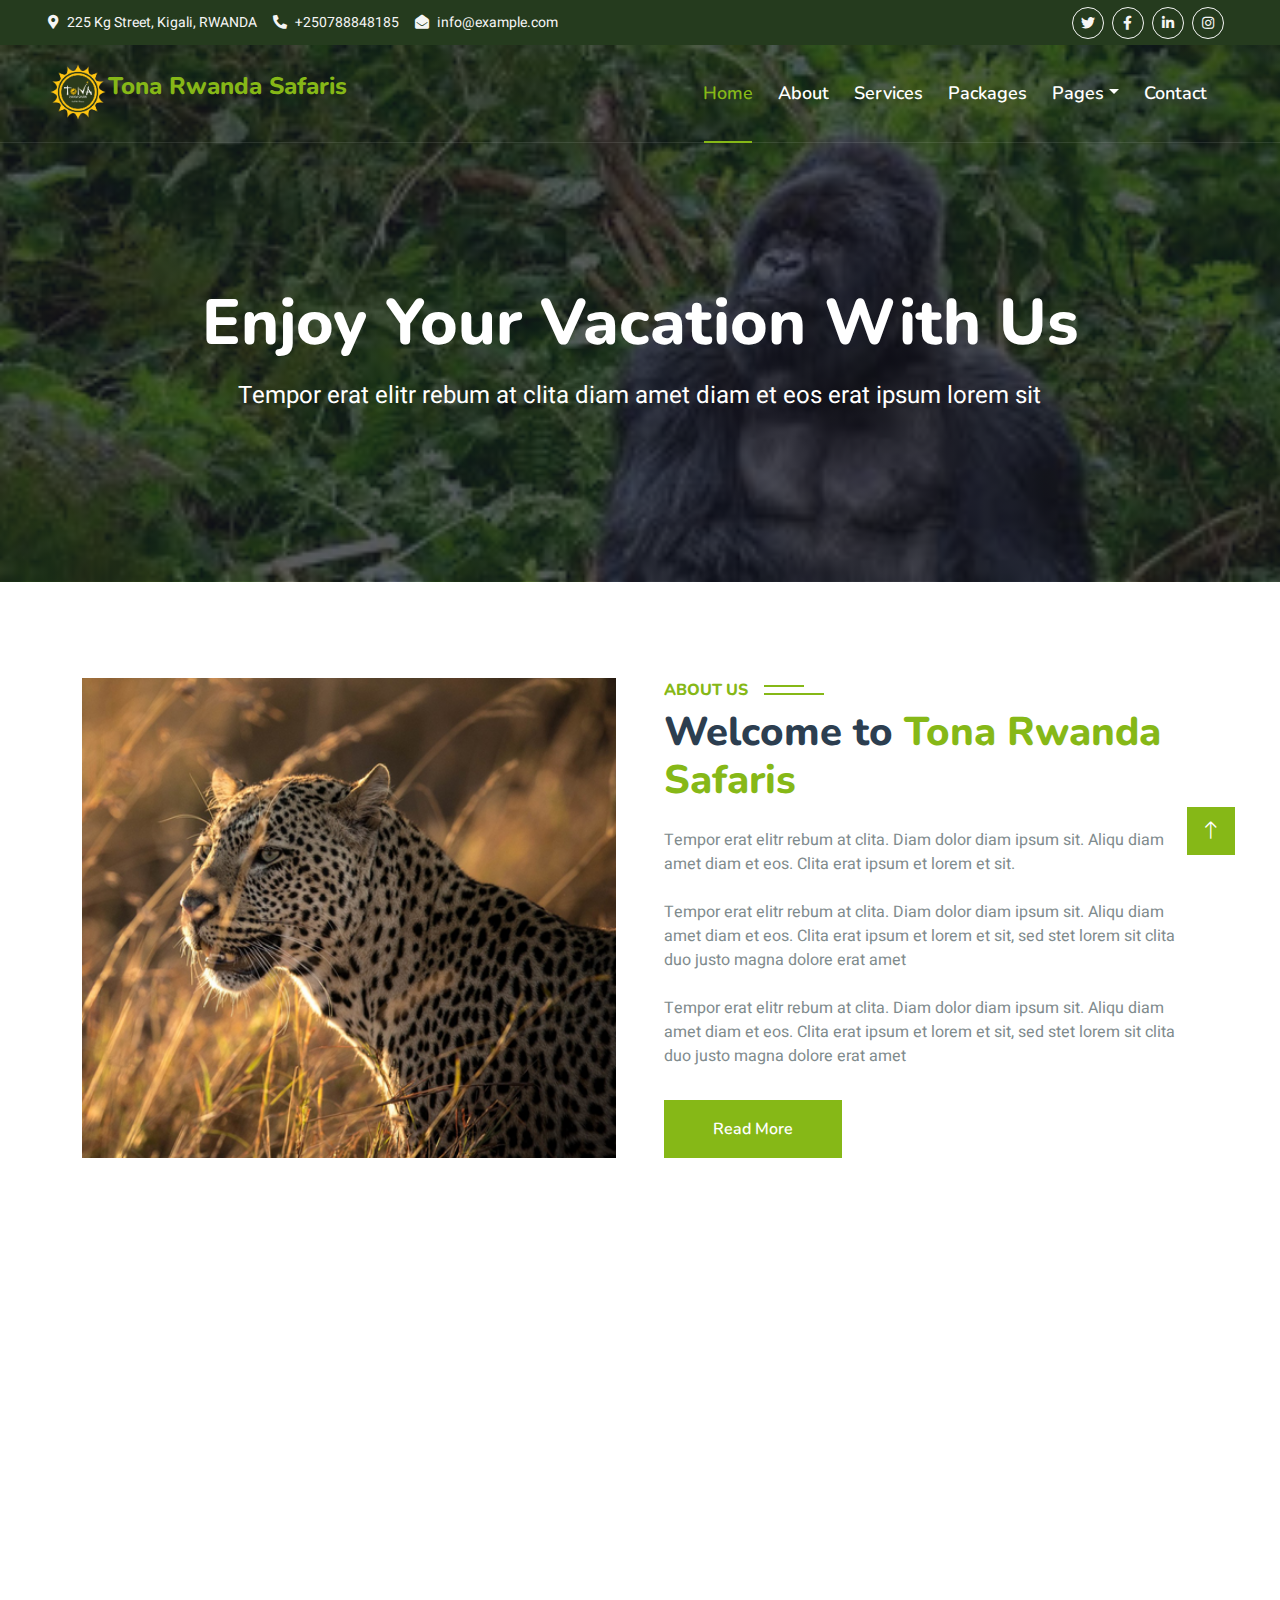
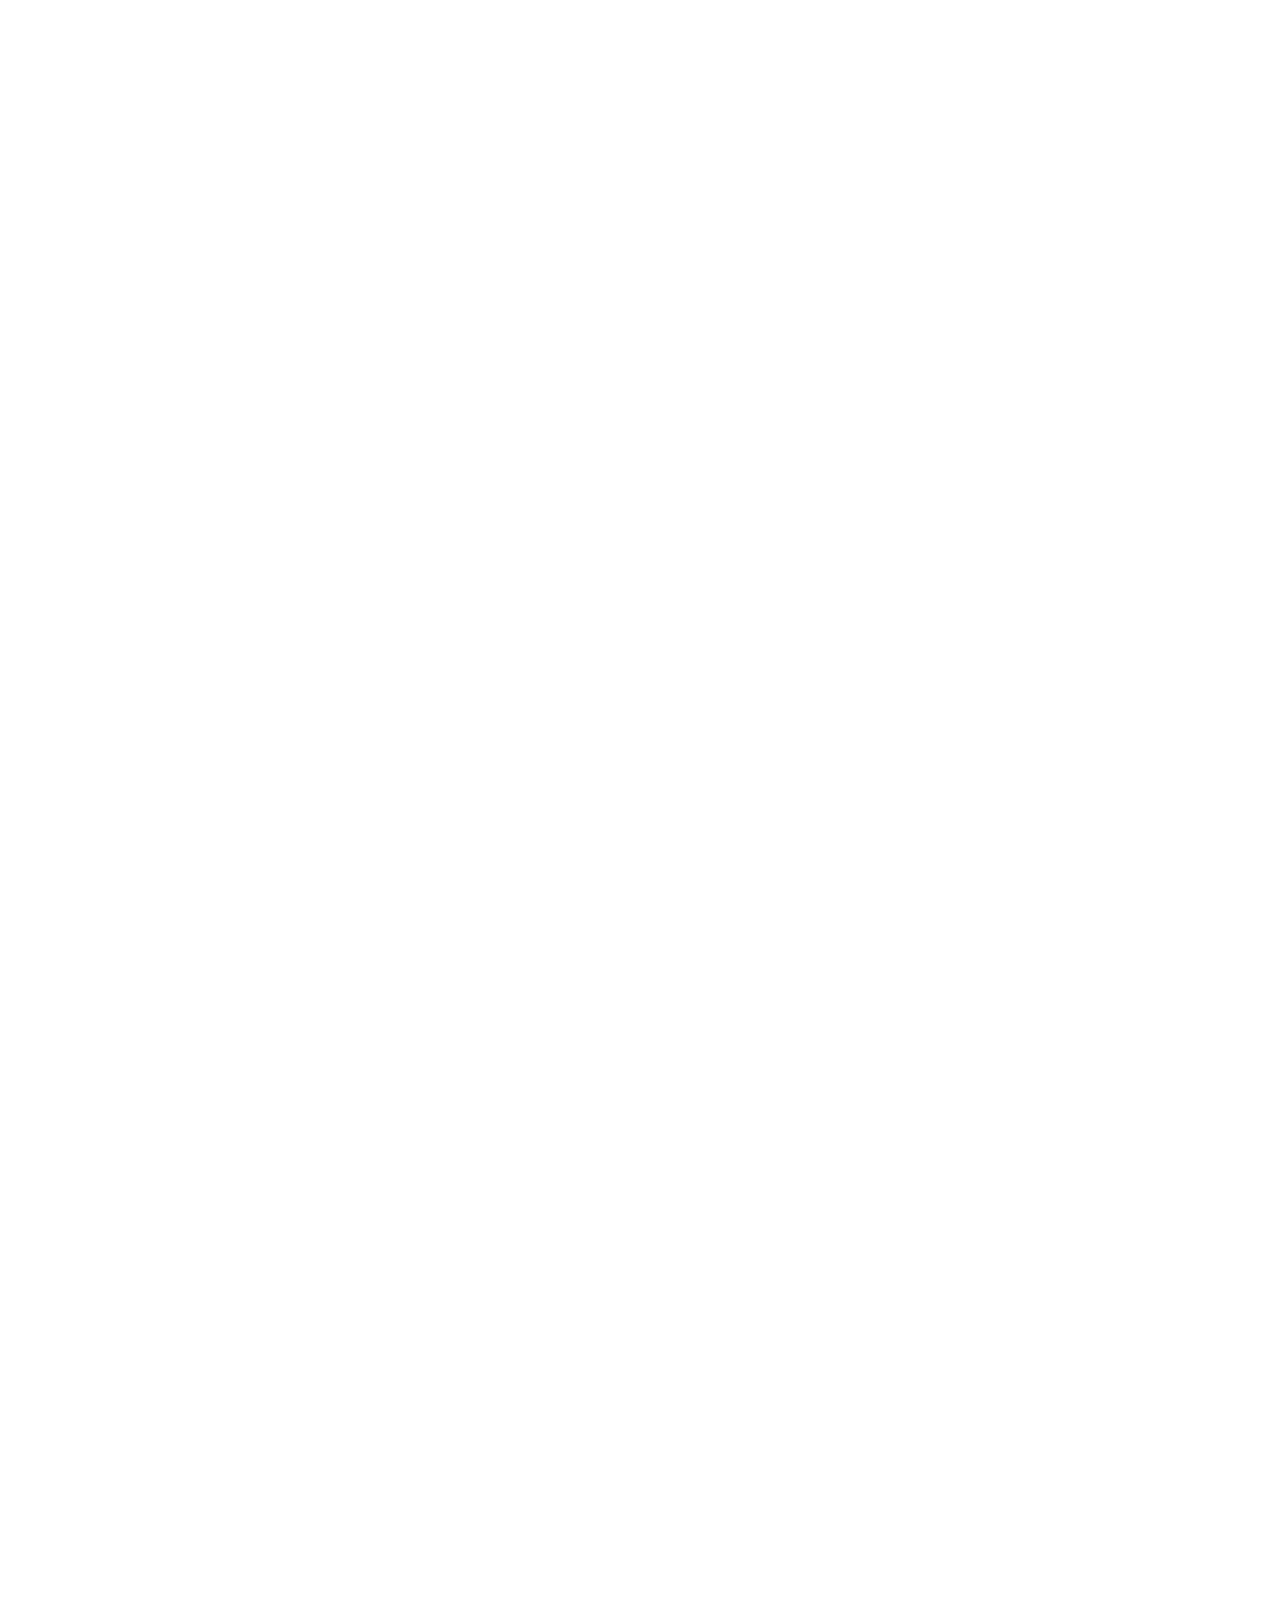
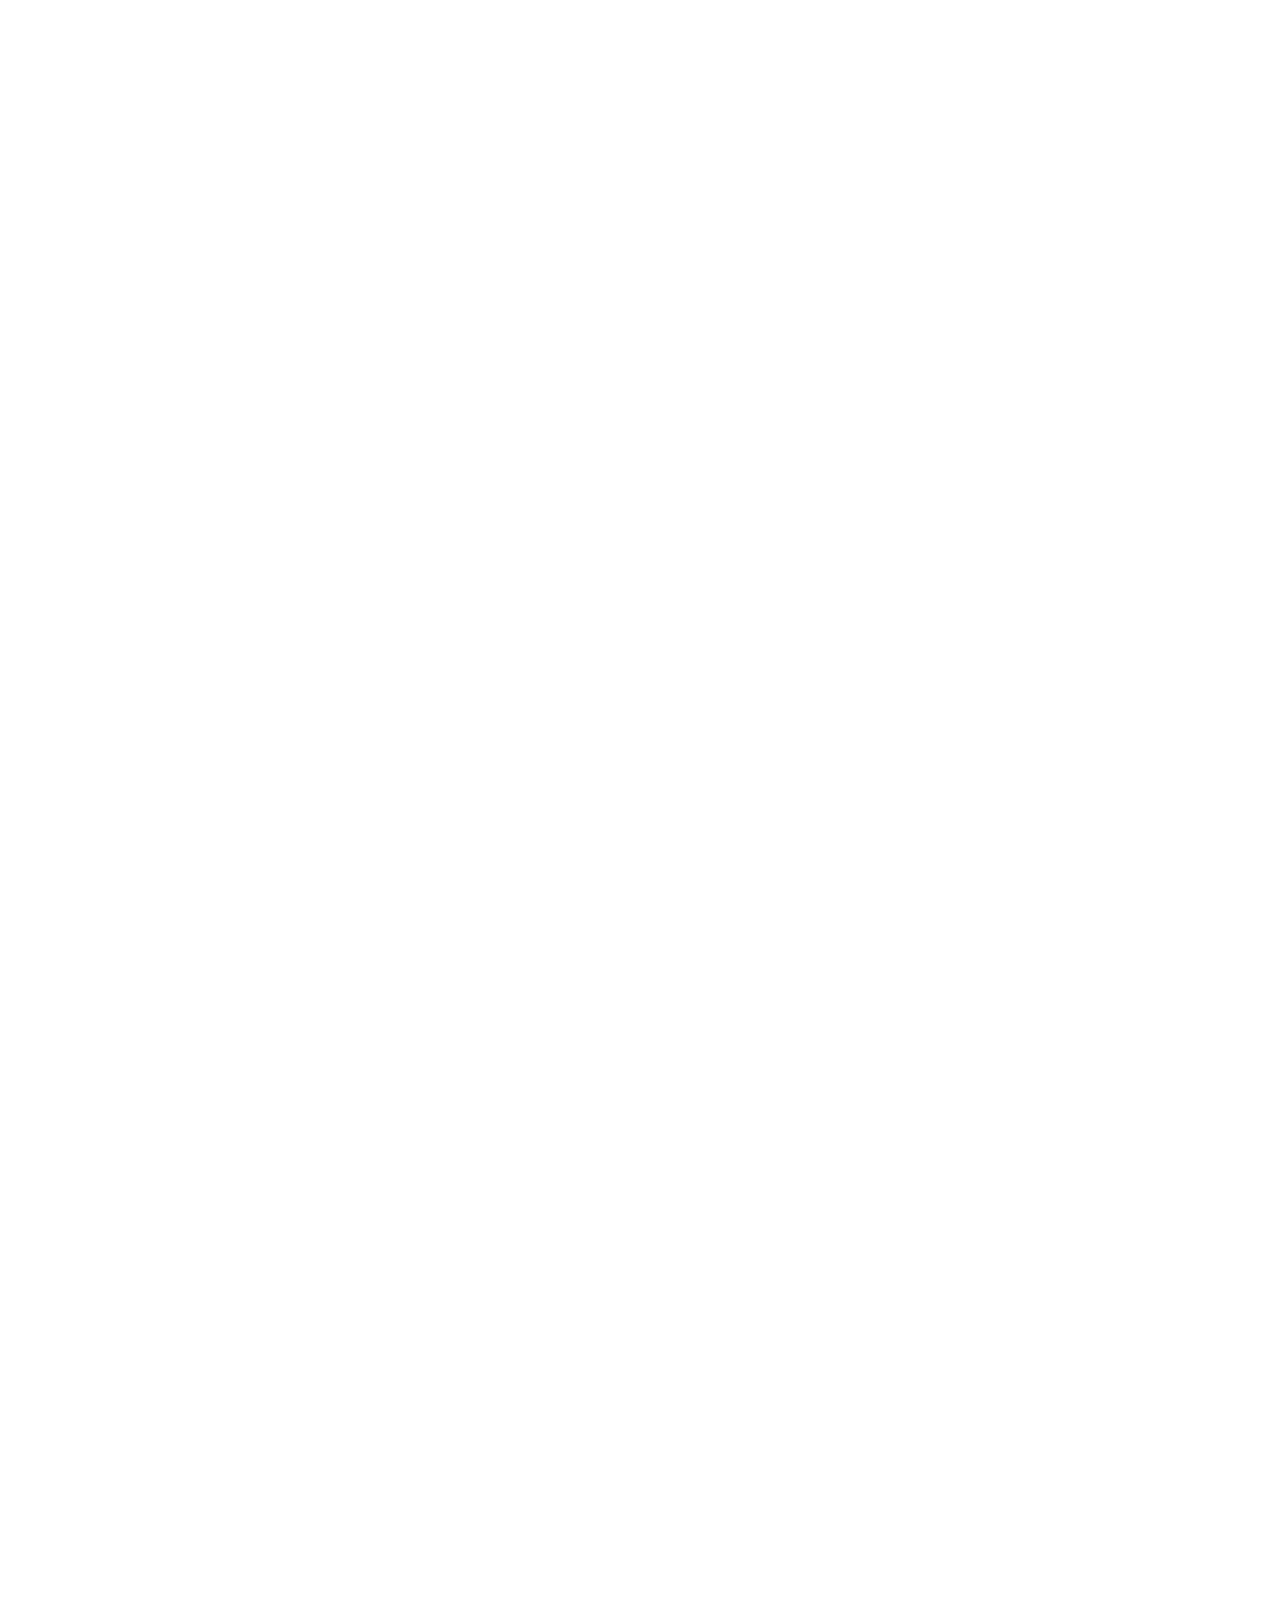
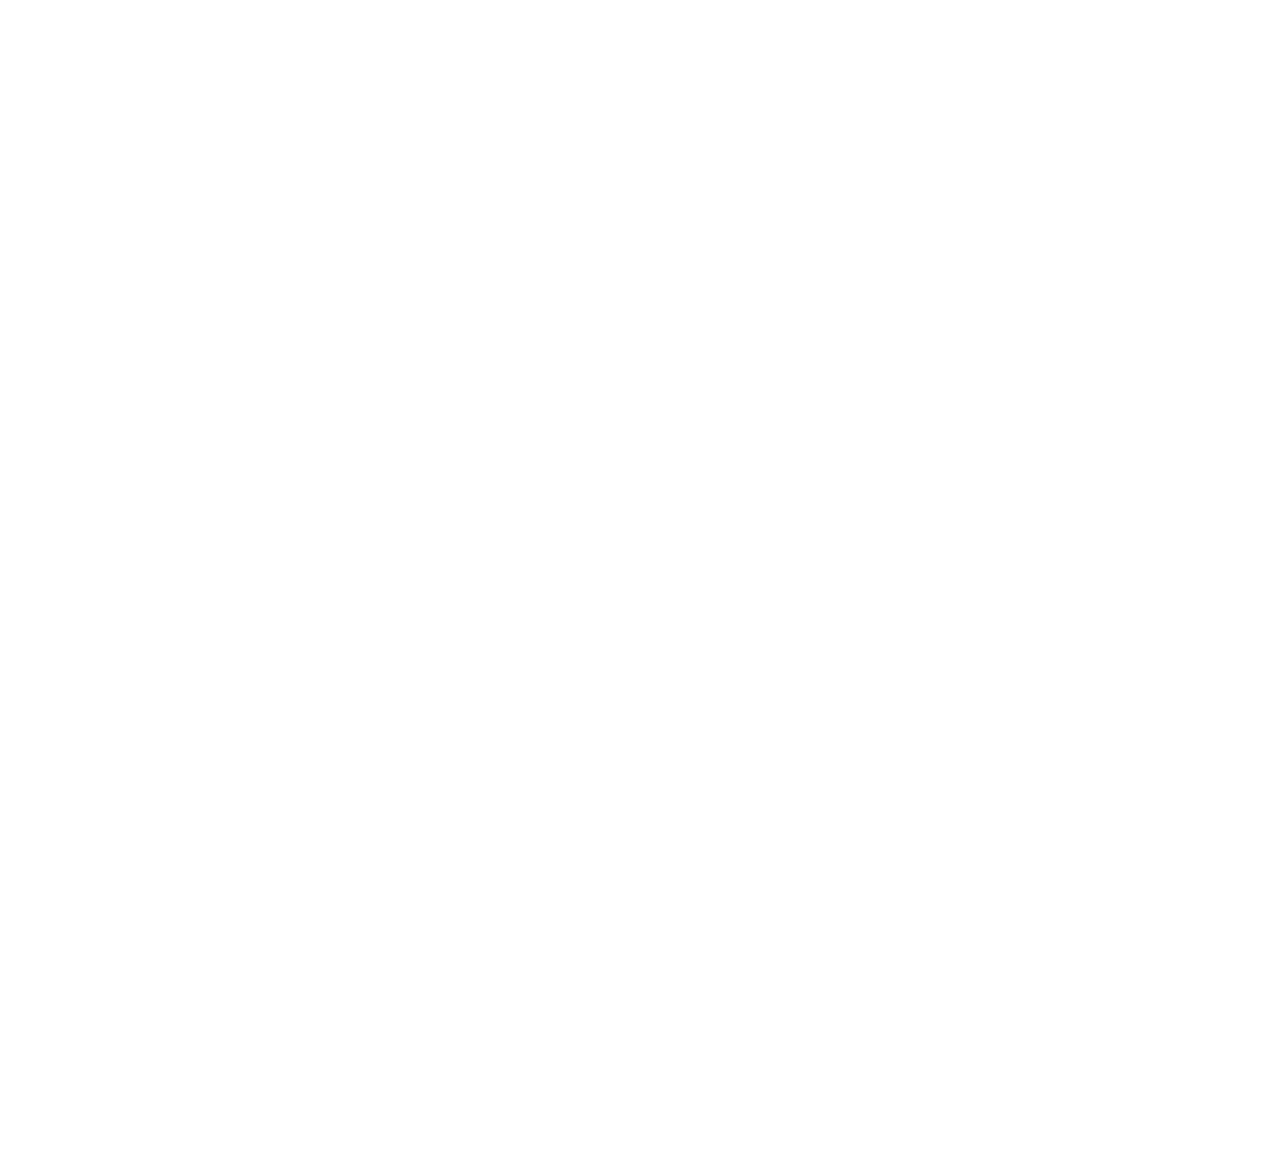
==== commit 907f4a7b: "update" ====
--- a/index.html
+++ b/index.html
@@ -80,7 +80,7 @@
                 <!-- <h1 class="text-primary m-0"><i class="fa fa-map-marker-alt me-3"></i>Tourist</h1> -->
                 <div class="logo">
                 <img class="" src="img/tonalogo3.png" alt="">
-                <h4 class="mb-4"> <span class="text-primary">Tona Safaris Rwanda</span></h4>
+                <h4 class="mb-4"> <span class="text-primary">Tona Rwanda Safaris</span></h4>
             </div>
                 <!-- <img src="img/logo.png" alt="Logo"> -->
             </a>
@@ -135,7 +135,7 @@
                 </div>
                 <div class="col-lg-6 wow fadeInUp" data-wow-delay="0.3s">
                     <h6 class="section-title bg-white text-start text-primary pe-3">About Us</h6>
-                    <h1 class="mb-4">Welcome to <span class="text-primary">Tona Safaris Rwanda LTD</span></h1>
+                    <h1 class="mb-4">Welcome to <span class="text-primary">Tona Rwanda Safaris </span></h1>
                     <p class="mb-4">Tempor erat elitr rebum at clita. Diam dolor diam ipsum sit. Aliqu diam amet diam et eos. Clita erat ipsum et lorem et sit.</p>
                     <p class="mb-4">Tempor erat elitr rebum at clita. Diam dolor diam ipsum sit. Aliqu diam amet diam et eos. Clita erat ipsum et lorem et sit, sed stet lorem sit clita duo justo magna dolore erat amet</p>
                     <p class="mb-4">Tempor erat elitr rebum at clita. Diam dolor diam ipsum sit. Aliqu diam amet diam et eos. Clita erat ipsum et lorem et sit, sed stet lorem sit clita duo justo magna dolore erat amet</p>
@@ -668,7 +668,7 @@
                     </div>
                 </div>
                 <div class="col-lg-3 col-md-6">
-                    <h4 class="text-white mb-3">Tona safaris Rwanda LTD</h4>
+                    <h4 class="text-white mb-3">Tona Rwanda Safaris</h4>
                     <!-- <p>Dolor amet sit justo amet elitr clita ipsum elitr est.</p> -->
                     <div class="position-relative mx-auto" style="max-width: 400px;">
                 <img class="tonalogo" src="img/tonalogo3.png" alt="" width="150px" height="150px"> 
@@ -682,18 +682,18 @@
             <div class="copyright">
                 <div class="row">
                     <div class="col-md-6 text-center text-md-start mb-3 mb-md-0">
-                        &copy; Copyright Tona Safari Rwanda 2023, All Right Reserved.
+                        Copyright &copy; 2023 Tona Rwanda Safaris, All Right Reserved.
 
                         <!--/*** This template is free as long as you keep the footer author’s credit link/attribution link/backlink. If you'd like to use the template without the footer author’s credit link/attribution link/backlink, you can purchase the Credit Removal License from "https://htmlcodex.com/credit-removal". Thank you for your support. ***/-->
-                        Designed By mugisharemy2019@gmail.com
-                    </div>
-                    <!-- <div class="col-md-6 text-center text-md-end">
+
+                    </div>
+                    <div class="col-md-6 text-center text-md-end">
                         <div class="footer-menu">
                             <a href="">Home</a>
                             <a href="">Cookies</a>
                             <a href="">Help</a>
                             <a href="">FQAs</a>
-                        </div> -->
+                        </div>
                     </div>
                 </div>
             </div>
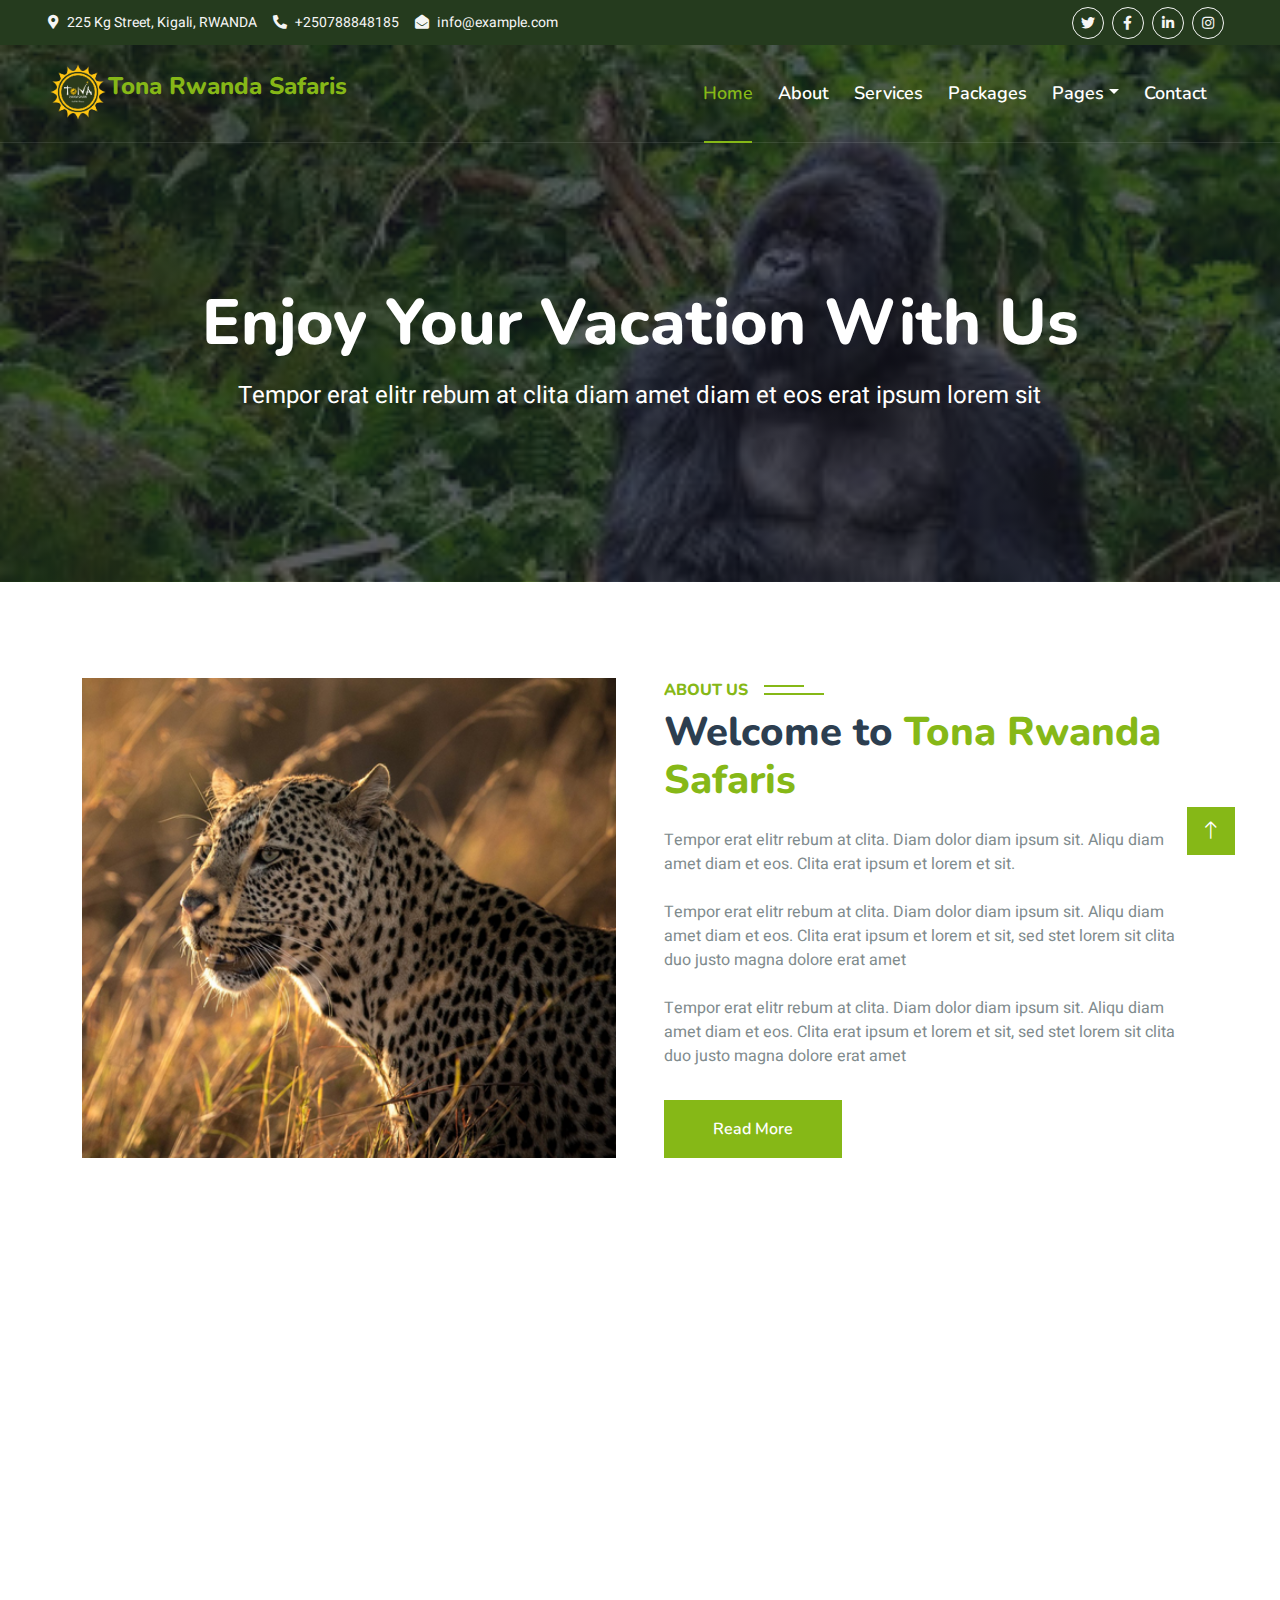
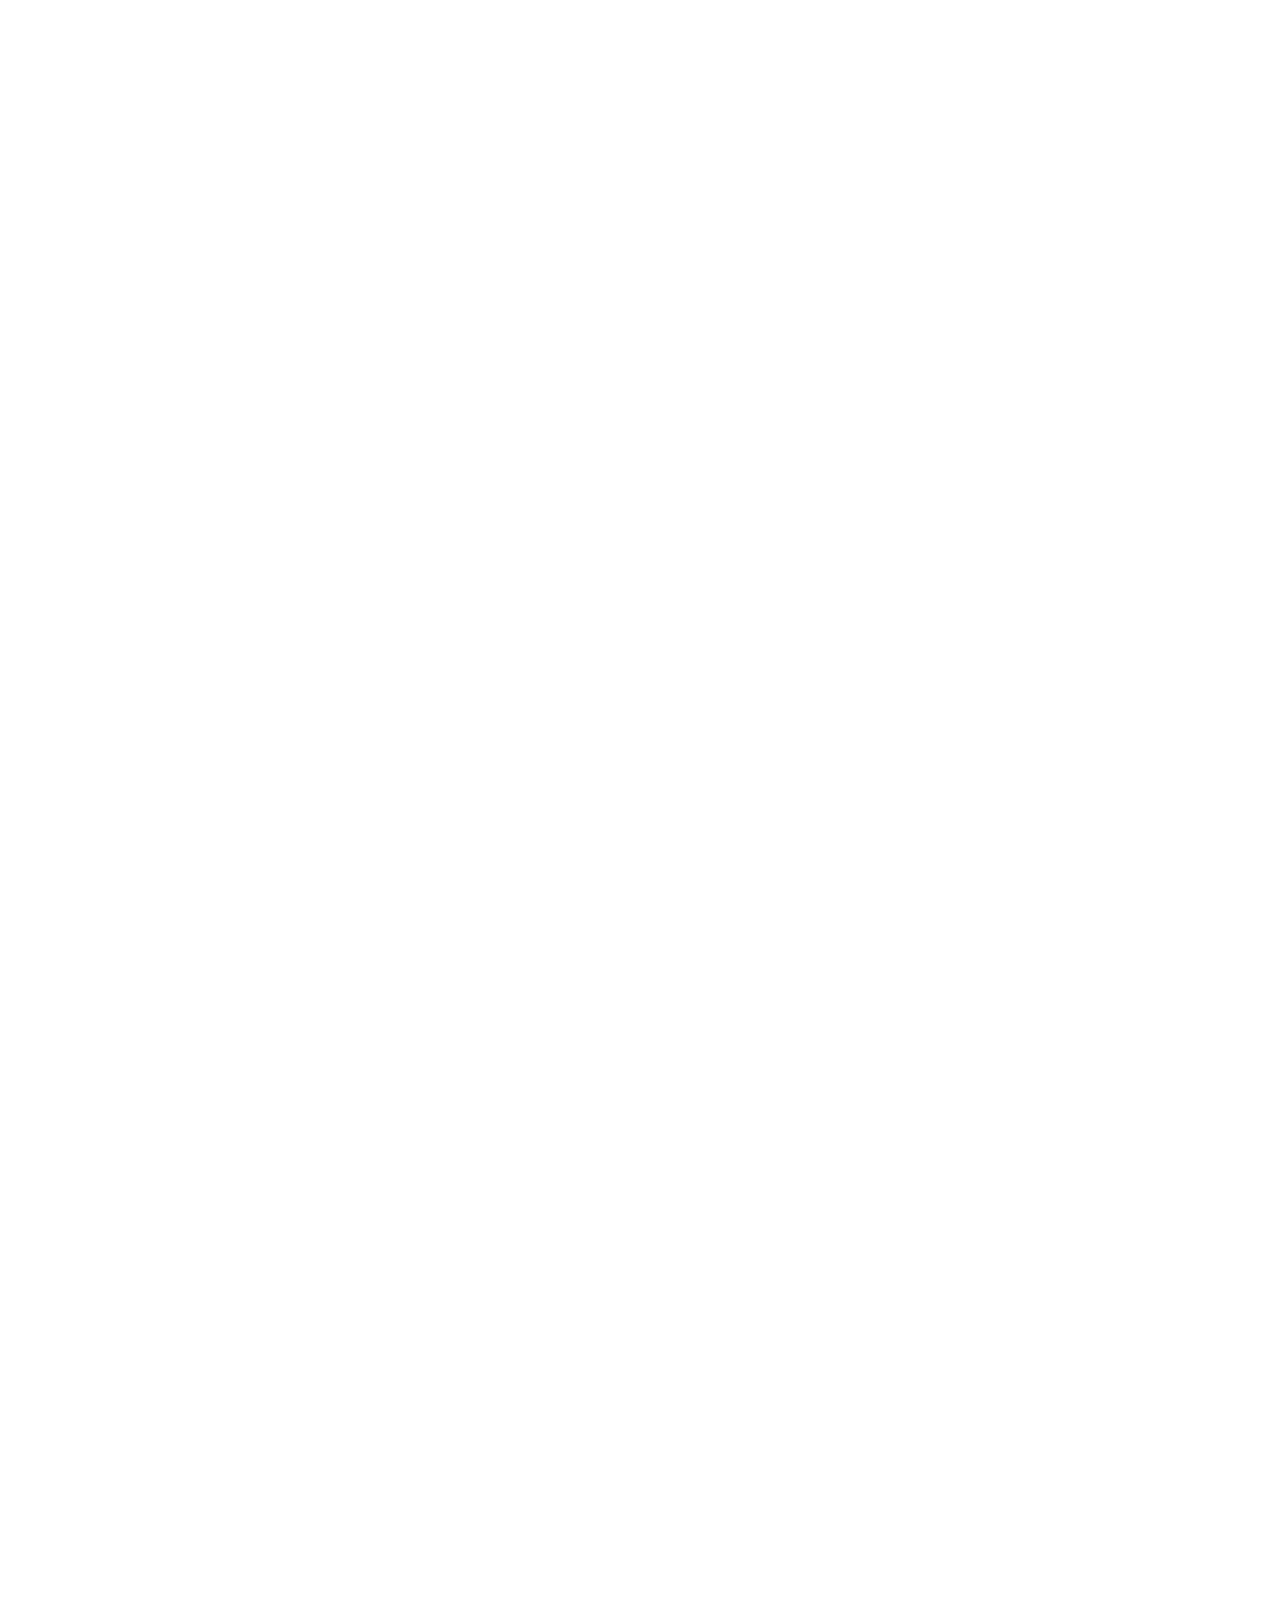
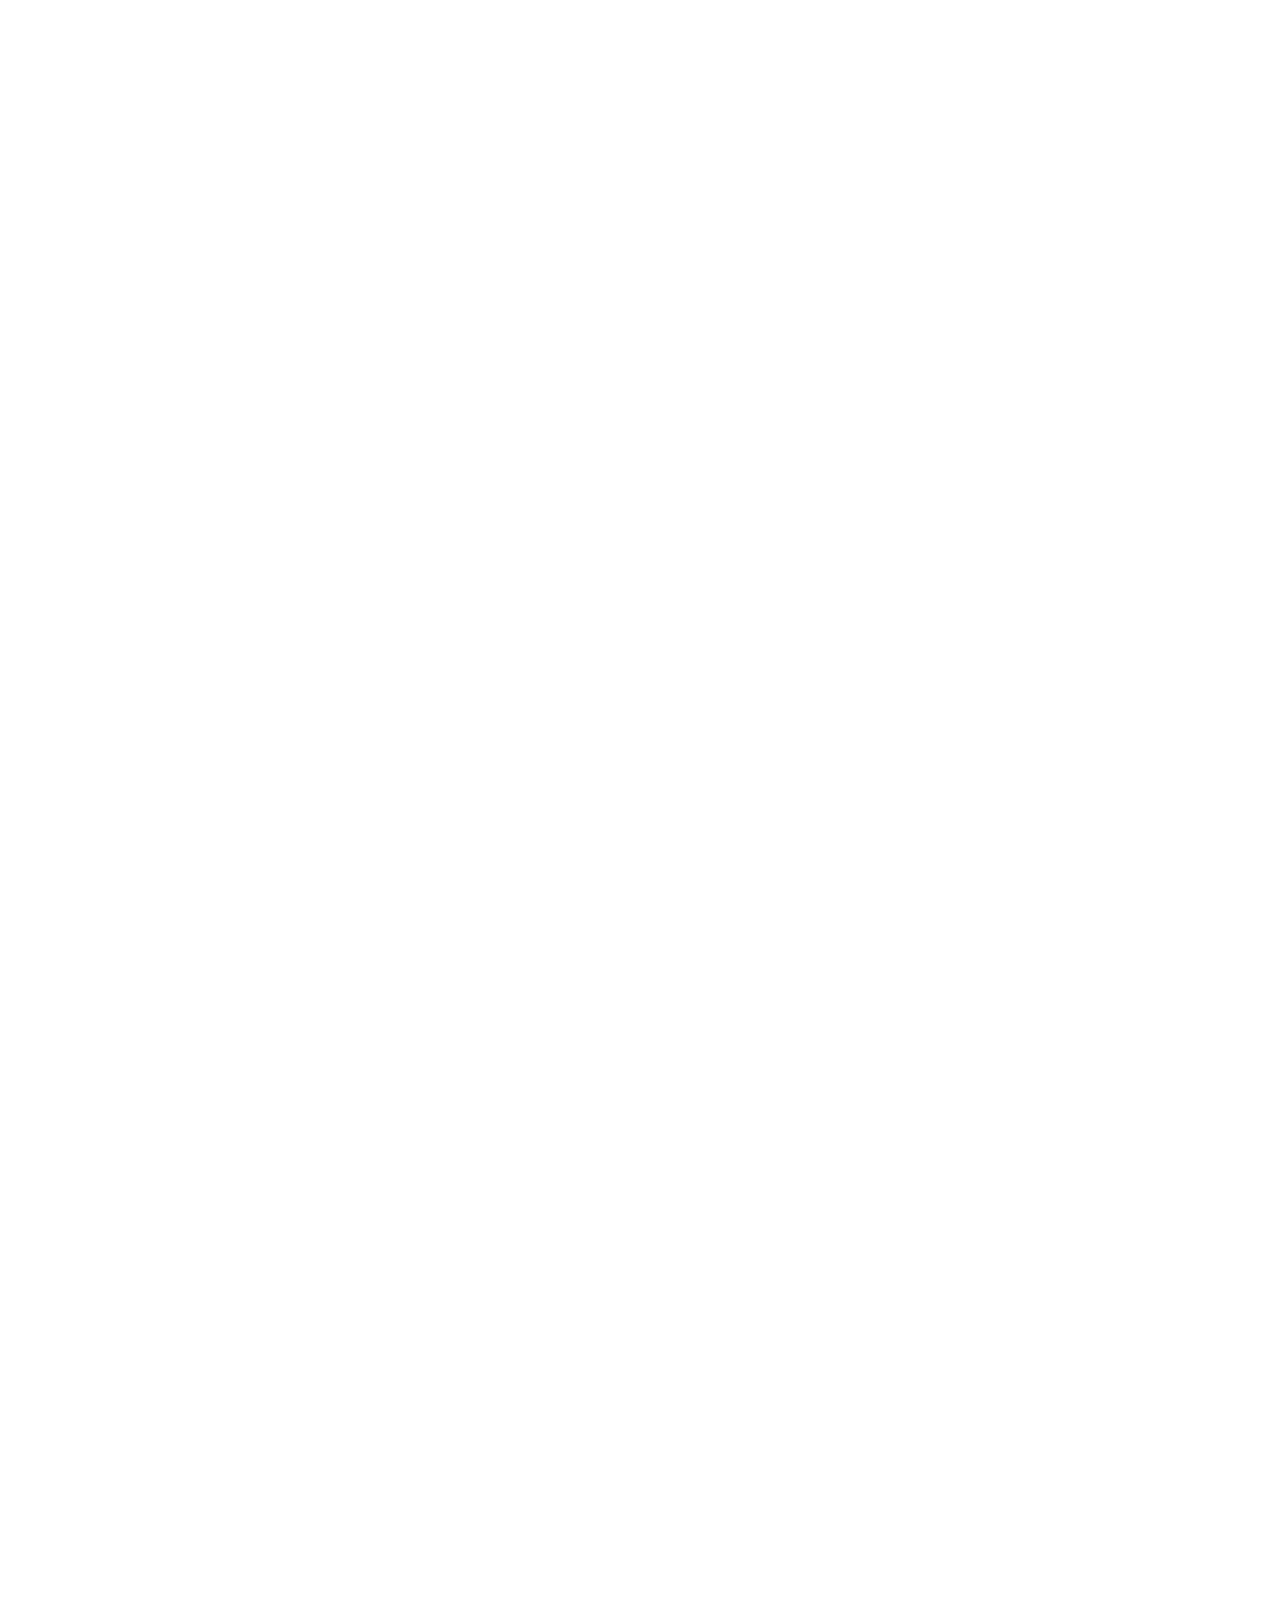
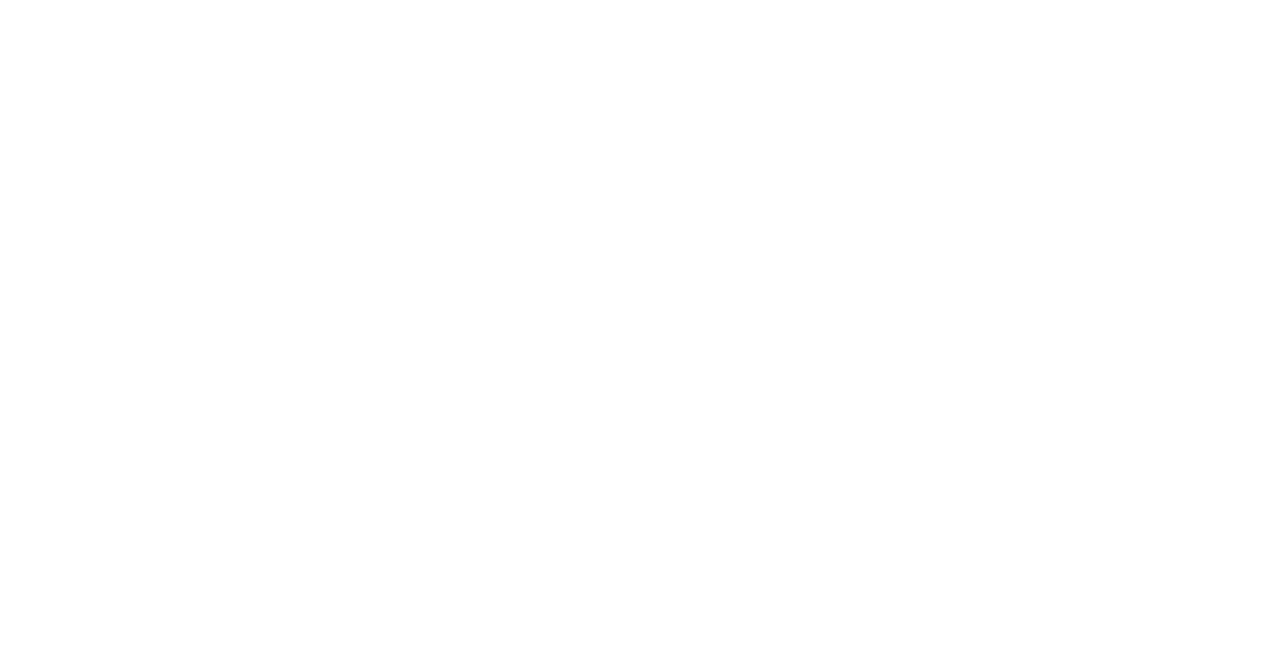
==== commit e2e20042: "new updates" ====
--- a/index.html
+++ b/index.html
@@ -457,59 +457,12 @@
     <!-- Booking Start -->
 
 
-    <!-- Process Start -->
-    <div class="container-xxl py-5">
-        <div class="container">
-            <div class="text-center pb-4 wow fadeInUp" data-wow-delay="0.1s">
-                <h6 class="section-title bg-white text-center text-primary px-3">Process</h6>
-                <h1 class="mb-5">3 Easy Steps</h1>
-            </div>
-            <div class="row gy-5 gx-4 justify-content-center">
-                <div class="col-lg-4 col-sm-6 text-center pt-4 wow fadeInUp" data-wow-delay="0.1s">
-                    <div class="position-relative border border-primary pt-5 pb-4 px-4">
-                        <div class="d-inline-flex align-items-center justify-content-center bg-primary rounded-circle position-absolute top-0 start-50 translate-middle shadow" style="width: 100px; height: 100px;">
-                            <i class="fa fa-globe fa-3x text-white"></i>
-                        </div>
-                        <h5 class="mt-4">Choose A Destination</h5>
-                        <hr class="w-25 mx-auto bg-primary mb-1">
-                        <hr class="w-50 mx-auto bg-primary mt-0">
-                        <p class="mb-0">Tempor erat elitr rebum clita dolor diam ipsum sit diam amet diam eos erat ipsum et lorem et sit sed stet lorem sit</p>
-                    </div>
-                </div>
-                <div class="col-lg-4 col-sm-6 text-center pt-4 wow fadeInUp" data-wow-delay="0.3s">
-                    <div class="position-relative border border-primary pt-5 pb-4 px-4">
-                        <div class="d-inline-flex align-items-center justify-content-center bg-primary rounded-circle position-absolute top-0 start-50 translate-middle shadow" style="width: 100px; height: 100px;">
-                            <i class="fa fa-dollar-sign fa-3x text-white"></i>
-                        </div>
-                        <h5 class="mt-4">Pay Online</h5>
-                        <hr class="w-25 mx-auto bg-primary mb-1">
-                        <hr class="w-50 mx-auto bg-primary mt-0">
-                        <p class="mb-0">Tempor erat elitr rebum clita dolor diam ipsum sit diam amet diam eos erat ipsum et lorem et sit sed stet lorem sit</p>
-                    </div>
-                </div>
-                <div class="col-lg-4 col-sm-6 text-center pt-4 wow fadeInUp" data-wow-delay="0.5s">
-                    <div class="position-relative border border-primary pt-5 pb-4 px-4">
-                        <div class="d-inline-flex align-items-center justify-content-center bg-primary rounded-circle position-absolute top-0 start-50 translate-middle shadow" style="width: 100px; height: 100px;">
-                            <i class="fa fa-plane fa-3x text-white"></i>
-                        </div>
-                        <h5 class="mt-4">Fly Today</h5>
-                        <hr class="w-25 mx-auto bg-primary mb-1">
-                        <hr class="w-50 mx-auto bg-primary mt-0">
-                        <p class="mb-0">Tempor erat elitr rebum clita dolor diam ipsum sit diam amet diam eos erat ipsum et lorem et sit sed stet lorem sit</p>
-                    </div>
-                </div>
-            </div>
-        </div>
-    </div>
-    <!-- Process Start -->
-
-
     <!-- Team Start -->
     <div class="container-xxl py-5">
         <div class="container">
             <div class="text-center wow fadeInUp" data-wow-delay="0.1s">
-                <h6 class="section-title bg-white text-center text-primary px-3">Travel Guide</h6>
-                <h1 class="mb-5">Meet Our Guide</h1>
+                <h6 class="section-title bg-white text-center text-primary px-3">Travel </h6>
+                <h1 class="mb-5">Meet Our team members</h1>
             </div>
             <div class="row g-4">
                 <div class="col-lg-3 col-md-6 wow fadeInUp" data-wow-delay="0.1s">
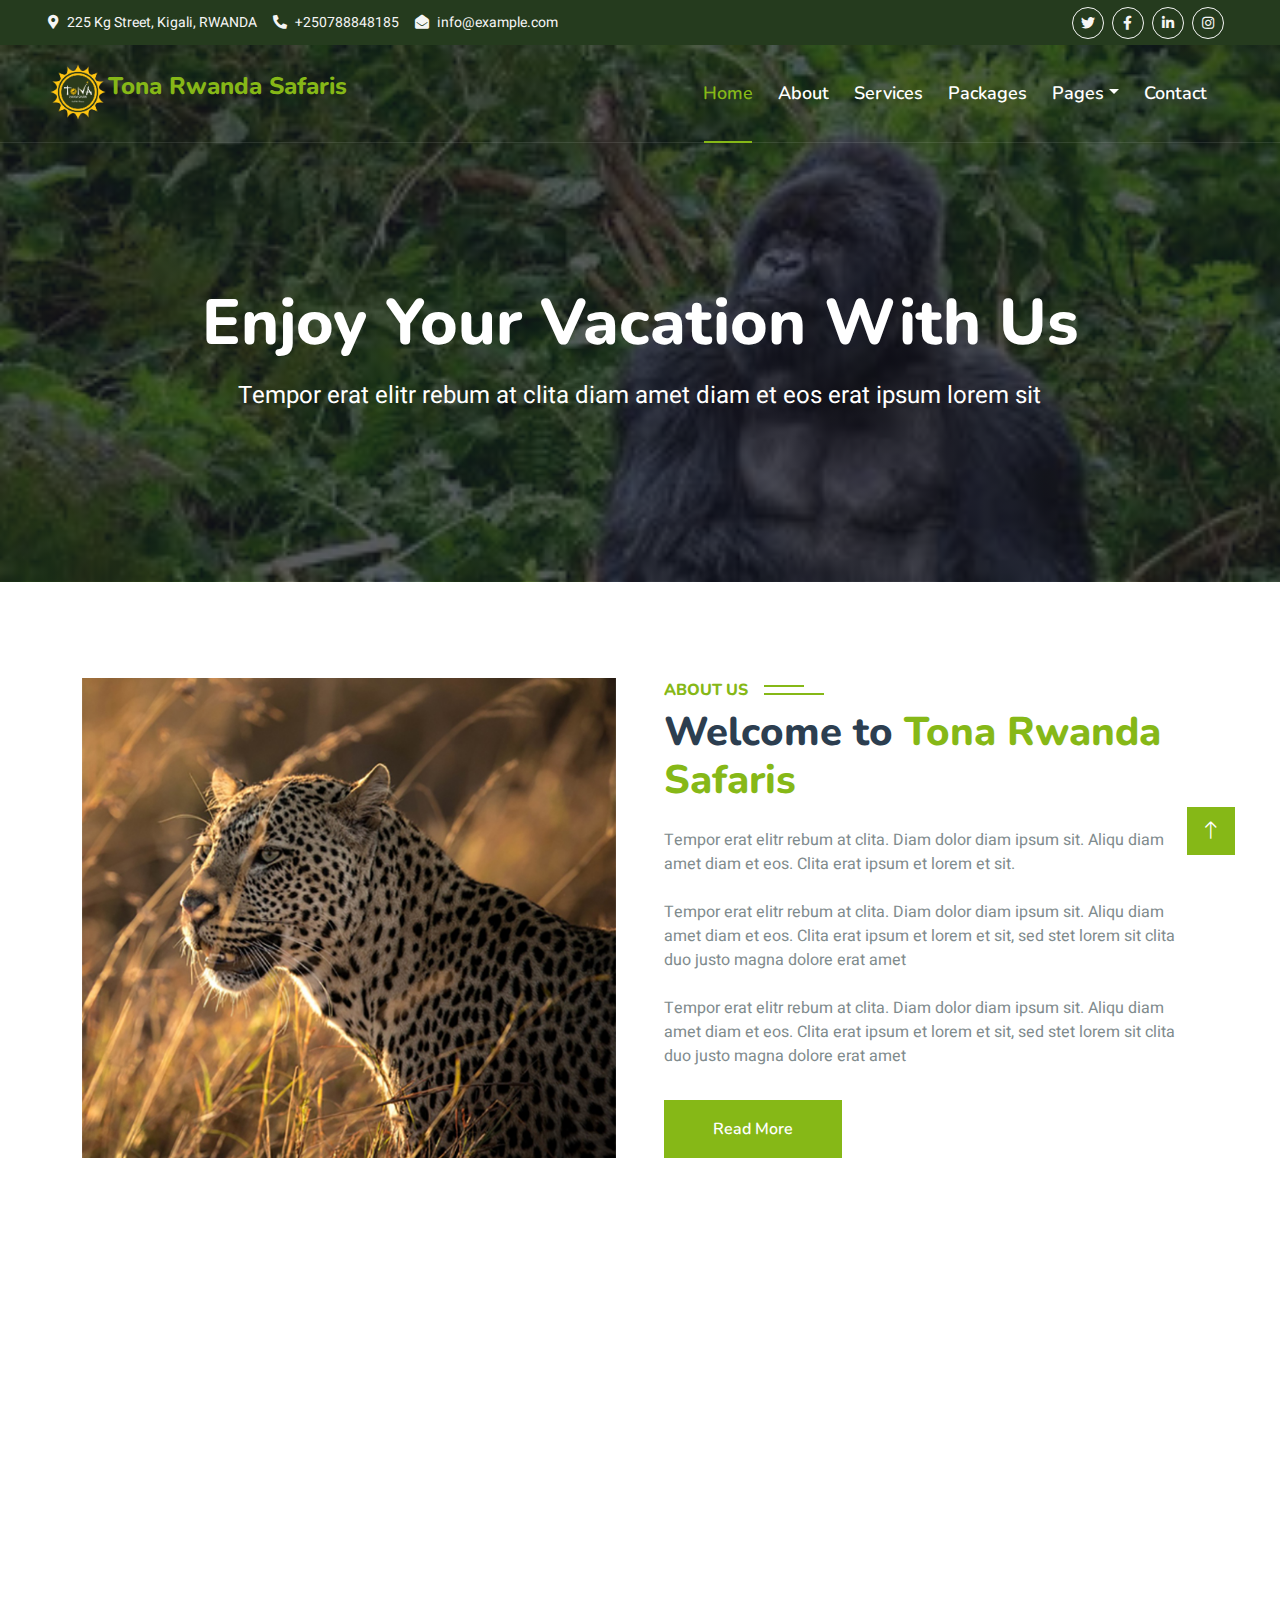
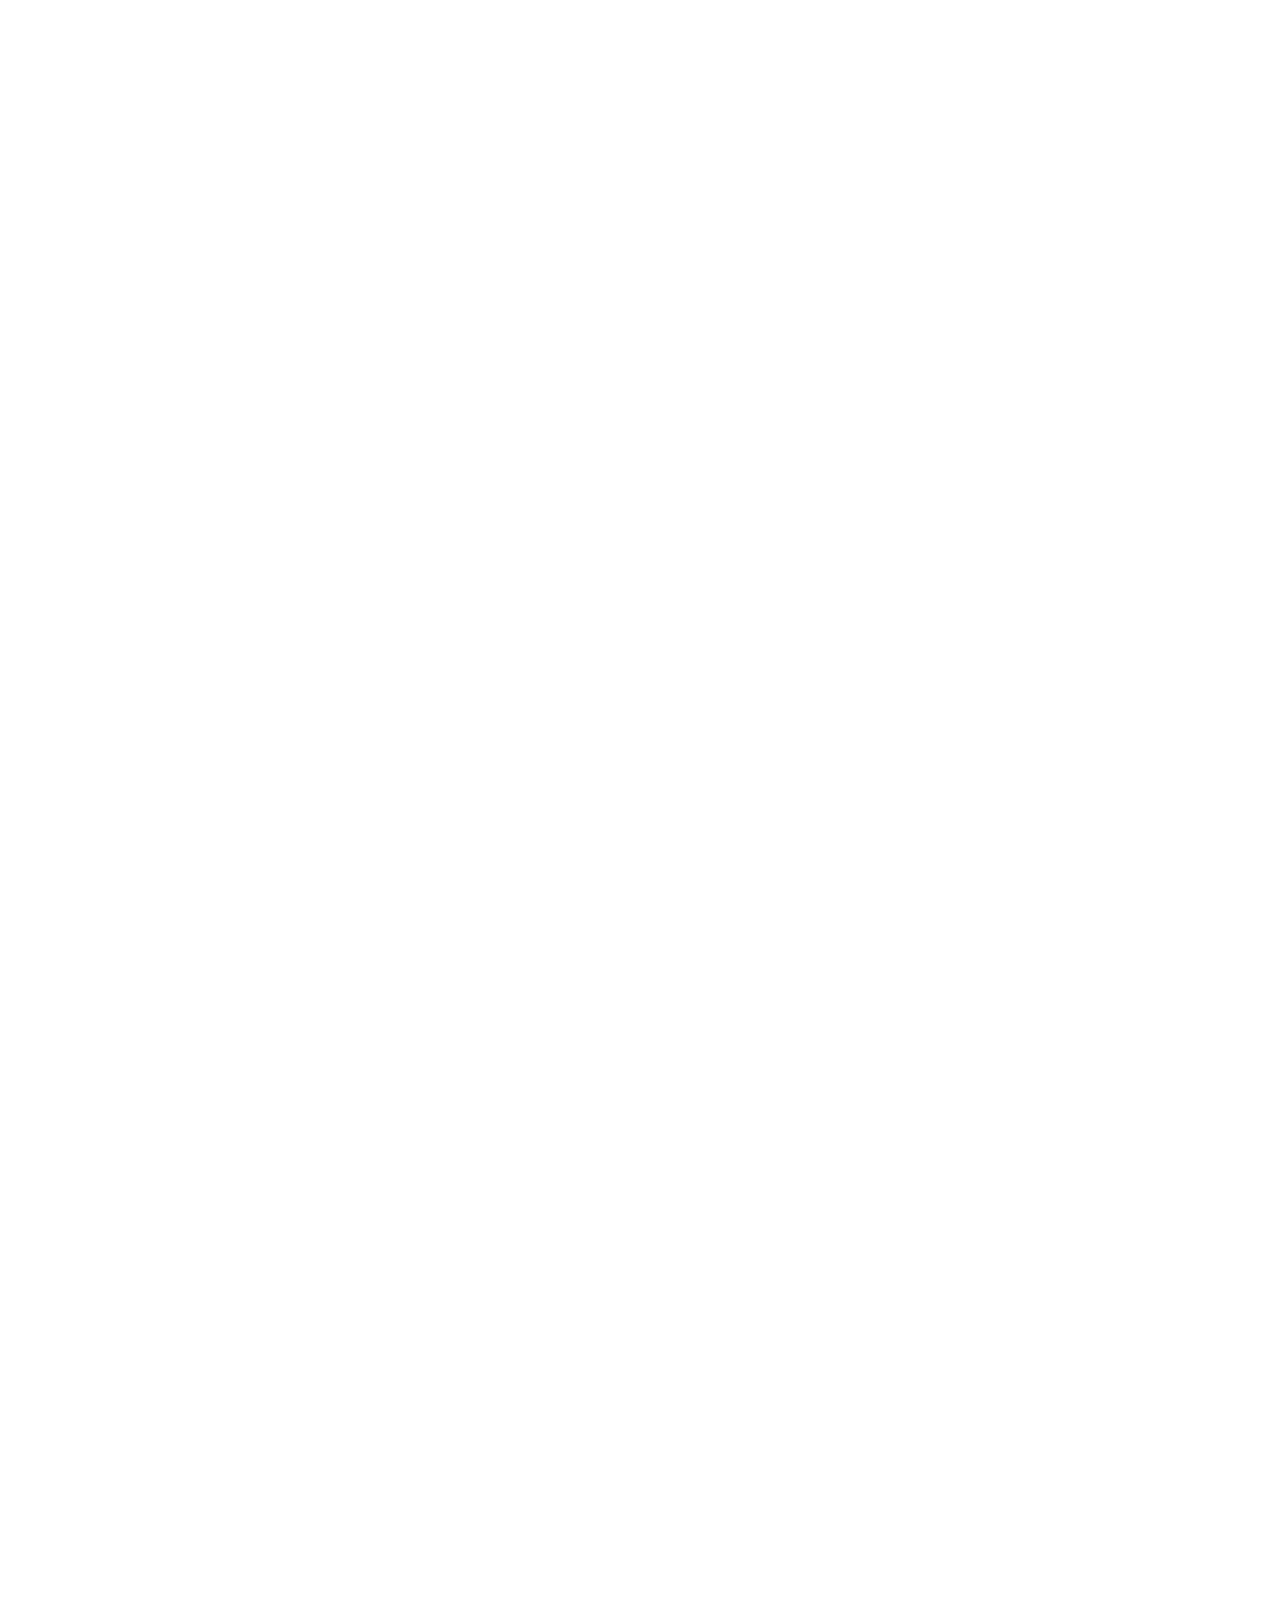
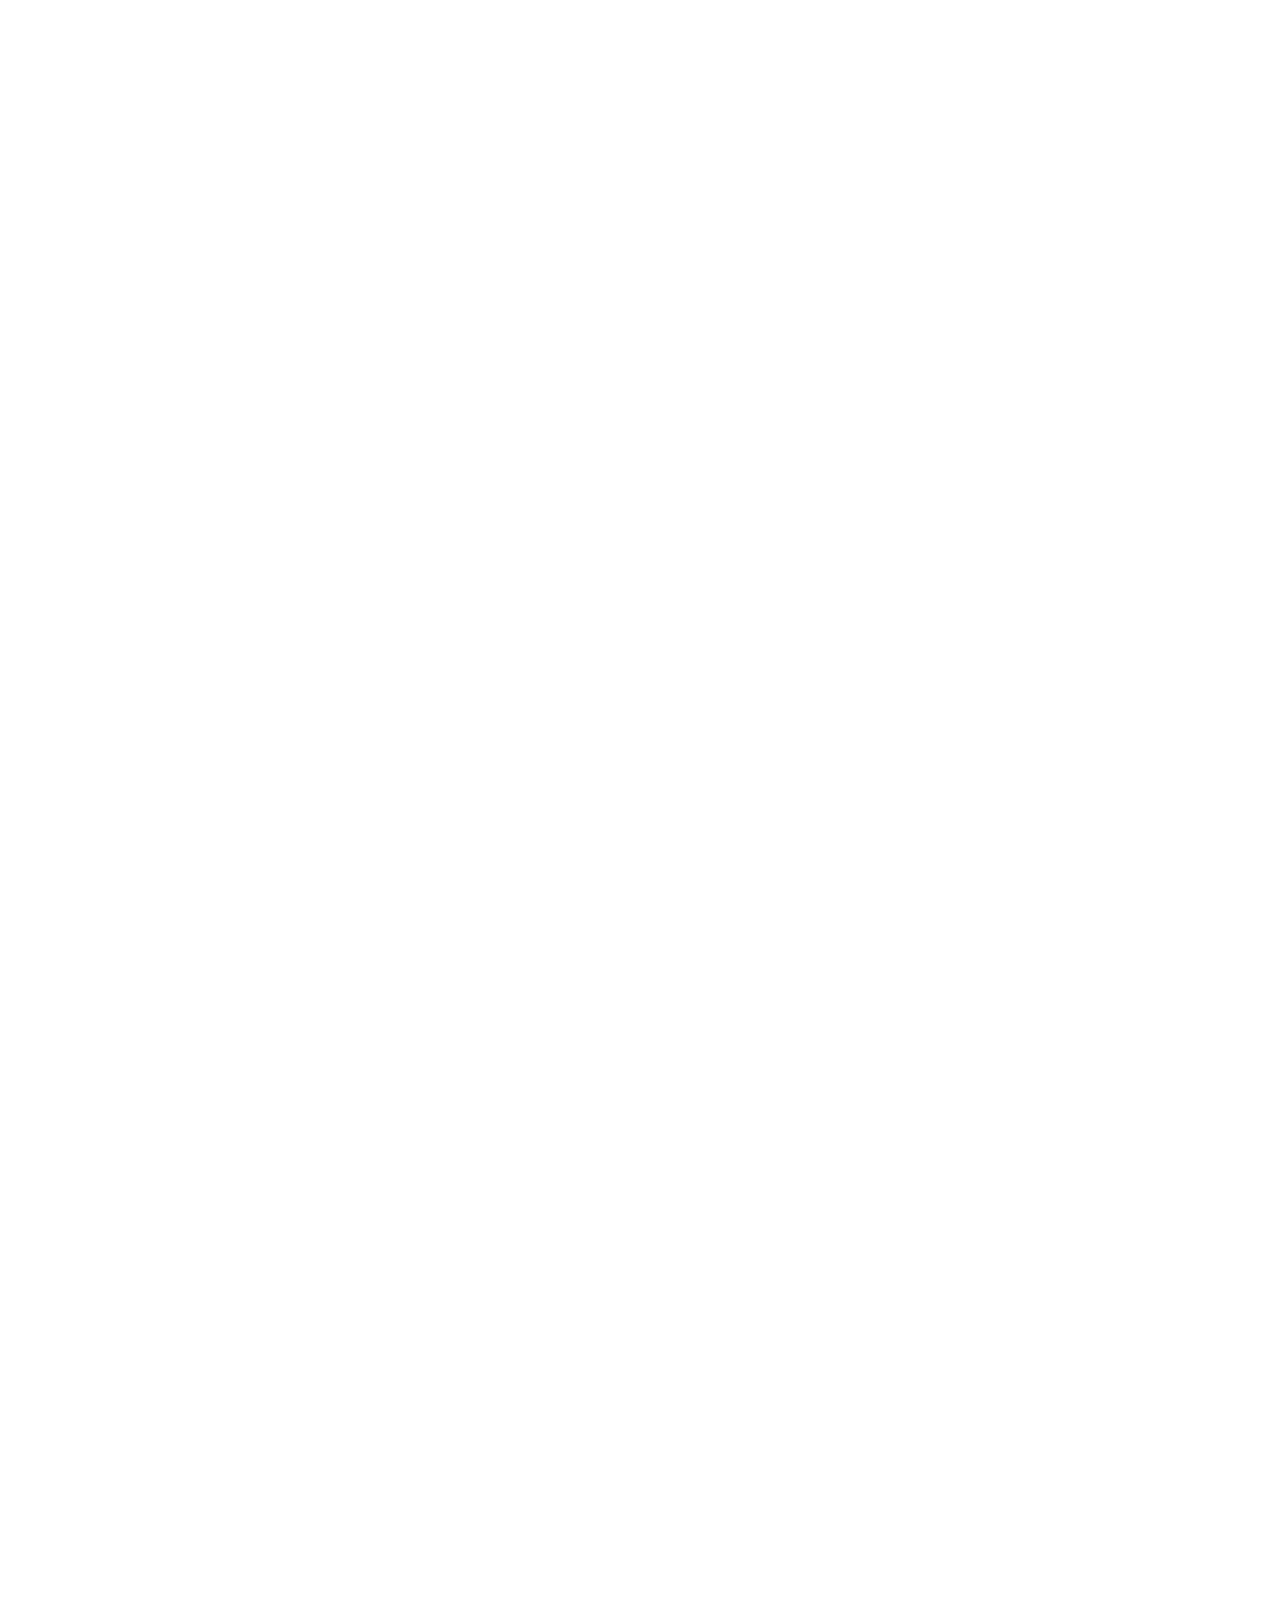
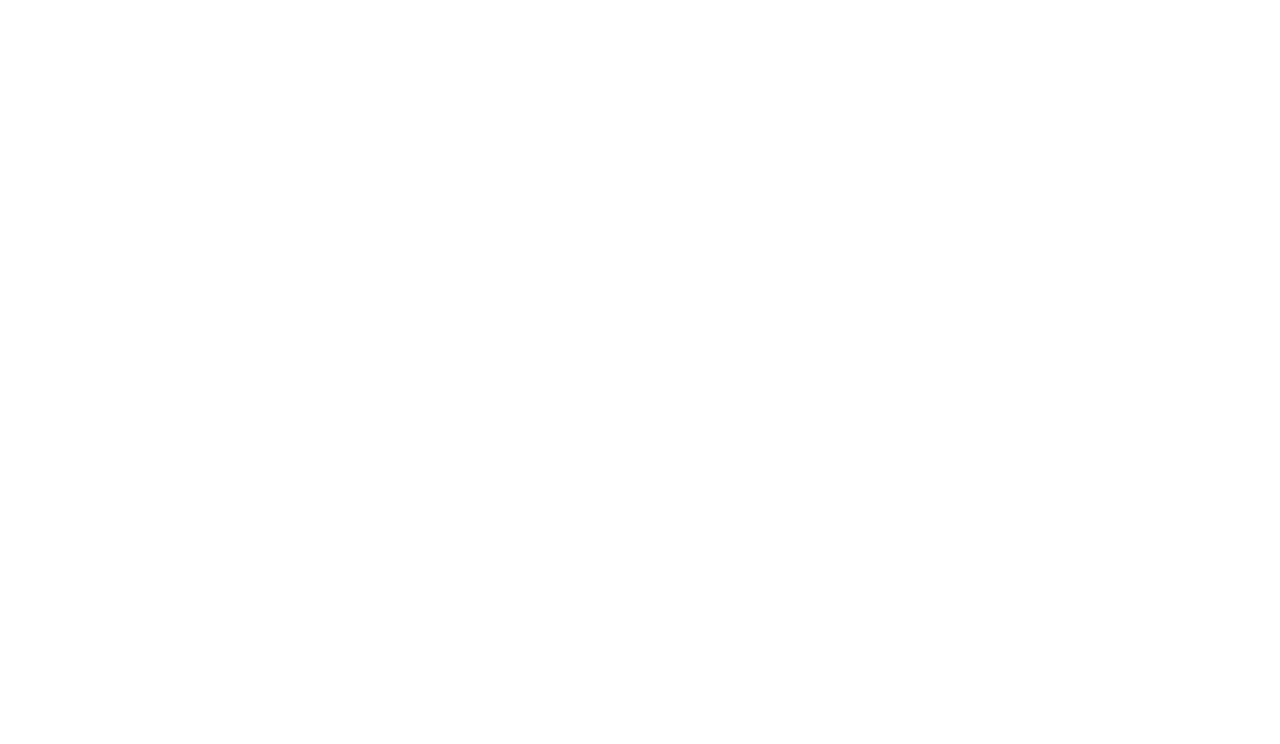
==== commit d52e405f: "new things" ====
--- a/index.html
+++ b/index.html
@@ -130,7 +130,7 @@
             <div class="row g-5">
                 <div class="col-lg-6 wow fadeInUp" data-wow-delay="0.1s" style="min-height: 400px;">
                     <div class="position-relative h-100">
-                        <img class="img-fluid position-absolute w-100 h-100" src="img/akagera.png" alt="" style="object-fit: cover;">
+                        <img class="img-fluid position-absolute w-100 h-100" src="img/akagera.jpg" alt="" style="object-fit: cover;">
                     </div>
                 </div>
                 <div class="col-lg-6 wow fadeInUp" data-wow-delay="0.3s">
@@ -254,6 +254,7 @@
 
 
     <!-- Destination Start -->
+
     <div class="container-xxl py-5 destination">
         <div class="container">
             <div class="text-center wow fadeInUp" data-wow-delay="0.1s">
@@ -263,39 +264,55 @@
             <div class="row g-3">
                 <div class="col-lg-7 col-md-6">
                     <div class="row g-3">
-                        <div class="col-lg-12 col-md-12 wow zoomIn" data-wow-delay="0.1s">
+                        <!-- <div class="col-lg-12 col-md-12 wow zoomIn" data-wow-delay="0.1s">
                             <a class="position-relative d-block overflow-hidden" href="">
-                                <img class="img-fluid" src="img/nyungwe11 .png" alt="">
+                                <img class="img-fluid" src="img/akagera12.jpg" alt="">
                                 <div class="bg-white text-danger fw-bold position-absolute top-0 start-0 m-3 py-1 px-2">30% OFF</div>
-                                <div class="bg-white text-primary fw-bold position-absolute bottom-0 end-0 m-3 py-1 px-2">Nyungwe Park</div>
+                                <div class="bg-white text-primary fw-bold position-absolute bottom-0 end-0 m-3 py-1 px-2">Akagera</div>
                             </a>
-                        </div>
+                        </div> -->
                         <div class="col-lg-6 col-md-12 wow zoomIn" data-wow-delay="0.3s">
                             <a class="position-relative d-block overflow-hidden" href="">
-                                <img class="img-fluid" src="img/nyungwe.png" alt="">
+                                <img class="img-fluid" src="img/nyungwe17.jpg" alt="">
                                 <div class="bg-white text-danger fw-bold position-absolute top-0 start-0 m-3 py-1 px-2">25% OFF</div>
-                                <div class="bg-white text-primary fw-bold position-absolute bottom-0 end-0 m-3 py-1 px-2">Nyungwe Park</div>
+                                <div class="bg-white text-primary fw-bold position-absolute bottom-0 end-0 m-3 py-1 px-2">Akagera</div>
+                            </a>
+                        </div>
+                        <div class="col-lg-6 col-md-12 wow zoomIn" data-wow-delay="0.3s">
+                            <a class="position-relative d-block overflow-hidden" href="">
+                                <img class="img-fluid" src="img/nyungwe17.jpg" alt="">
+                                <div class="bg-white text-danger fw-bold position-absolute top-0 start-0 m-3 py-1 px-2">25% OFF</div>
+                                <div class="bg-white text-primary fw-bold position-absolute bottom-0 end-0 m-3 py-1 px-2">Bisoke</div>
+                            </a>
+                        </div>
+                        <div class="col-lg-6 col-md-12 wow zoomIn" data-wow-delay="0.3s">
+                            <a class="position-relative d-block overflow-hidden" href="">
+                                <img class="img-fluid" src="img/nyungwe17.jpg" alt="">
+                                <div class="bg-white text-danger fw-bold position-absolute top-0 start-0 m-3 py-1 px-2">25% OFF</div>
+                                <div class="bg-white text-primary fw-bold position-absolute bottom-0 end-0 m-3 py-1 px-2">Nyungwe</div>
                             </a>
                         </div>
                         <div class="col-lg-6 col-md-12 wow zoomIn" data-wow-delay="0.5s">
                             <a class="position-relative d-block overflow-hidden" href="">
-                                <img class="img-fluid" src="img/akagera.png" alt="">
+                                <img class="img-fluid" src="img/lake.jpg" alt="">
                                 <div class="bg-white text-danger fw-bold position-absolute top-0 start-0 m-3 py-1 px-2">35% OFF</div>
-                                <div class="bg-white text-primary fw-bold position-absolute bottom-0 end-0 m-3 py-1 px-2">Akagera Park</div>
+                                <div class="bg-white text-primary fw-bold position-absolute bottom-0 end-0 m-3 py-1 px-2">Lake Kivu</div>
                             </a>
                         </div>
                     </div>
                 </div>
                 <div class="col-lg-5 col-md-6 wow zoomIn" data-wow-delay="0.7s" style="min-height: 350px;">
                     <a class="position-relative d-block h-100 overflow-hidden" href="">
-                        <img class="img-fluid position-absolute w-100 h-100" src="img/nyungwe.png" alt="" style="object-fit: cover;">
+                        <img class="img-fluid position-absolute w-100 h-100" src="img/gorilla.jpg" alt="" style="object-fit: cover;">
                         <div class="bg-white text-danger fw-bold position-absolute top-0 start-0 m-3 py-1 px-2">20% OFF</div>
-                        <div class="bg-white text-primary fw-bold position-absolute bottom-0 end-0 m-3 py-1 px-2">Nyungwe Park</div>
+                        <div class="bg-white text-primary fw-bold position-absolute bottom-0 end-0 m-3 py-1 px-2">Volcanos</div>
                     </a>
                 </div>
             </div>
         </div>
     </div>
+
+
     <!-- Destination Start -->
 
 
@@ -310,7 +327,7 @@
                 <div class="col-lg-4 col-md-6 wow fadeInUp" data-wow-delay="0.1s">
                     <div class="package-item">
                         <div class="overflow-hidden">
-                            <img class="img-fluid" src="img/nyungwe13.jpeg" alt="">
+                            <img class="img-fluid" src="img/nyungwe14.jpg" alt="">
                         </div>
                         <div class="d-flex border-bottom">
                             <small class="flex-fill text-center border-end py-2"><i class="fa fa-map-marker-alt text-primary me-2"></i>Thailand</small>
@@ -337,7 +354,7 @@
                 <div class="col-lg-4 col-md-6 wow fadeInUp" data-wow-delay="0.3s">
                     <div class="package-item">
                         <div class="overflow-hidden">
-                            <img class="img-fluid" src="img/package-2.jpg" alt="">
+                            <img class="img-fluid" src="img/kivu11.jpg" alt="">
                         </div>
                         <div class="d-flex border-bottom">
                             <small class="flex-fill text-center border-end py-2"><i class="fa fa-map-marker-alt text-primary me-2"></i>Indonesia</small>
@@ -364,7 +381,7 @@
                 <div class="col-lg-4 col-md-6 wow fadeInUp" data-wow-delay="0.5s">
                     <div class="package-item">
                         <div class="overflow-hidden">
-                            <img class="img-fluid" src="img/package-3.jpg" alt="">
+                            <img class="img-fluid" src="img/kivu12.jpg" alt="">
                         </div>
                         <div class="d-flex border-bottom">
                             <small class="flex-fill text-center border-end py-2"><i class="fa fa-map-marker-alt text-primary me-2"></i>Malaysia</small>
@@ -601,22 +618,22 @@
                     <h4 class="text-white mb-3">Gallery</h4>
                     <div class="row g-2 pt-2">
                         <div class="col-4">
-                            <img class="img-fluid bg-light p-1" src="img/nyungwe11.png" alt="">
+                            <img class="img-fluid bg-light p-1" src="img/lake.jpg" alt="">
                         </div>
                         <div class="col-4">
-                            <img class="img-fluid bg-light p-1" src="img/akagera.png" alt="">
+                            <img class="img-fluid bg-light p-1" src="img/lake.jpg" alt="">
                         </div>
                         <div class="col-4">
-                            <img class="img-fluid bg-light p-1" src="img/cave.png" alt="">
+                            <img class="img-fluid bg-light p-1" src="img/lake.jpg" alt="">
                         </div>
                         <div class="col-4">
-                            <img class="img-fluid bg-light p-1" src="img/nyungwe.png" alt="">
+                            <img class="img-fluid bg-light p-1" src="img/lake.jpg" alt="">
                         </div>
                         <div class="col-4">
-                            <img class="img-fluid bg-light p-1" src="img/akagera.png" alt="">
+                            <img class="img-fluid bg-light p-1" src="img/lake.jpg" alt="">
                         </div>
                         <div class="col-4">
-                            <img class="img-fluid bg-light p-1" src="img/nyungwe11.png" alt="">
+                            <img class="img-fluid bg-light p-1" src="img/lake.jpg" alt="">
                         </div>
                     </div>
                 </div>
--- a/css/style.css
+++ b/css/style.css
@@ -268,7 +268,7 @@
 
 /*** Booking ***/
 .booking {
-    background: linear-gradient(rgba(15, 23, 43, .7), rgba(15, 23, 43, .7)), url(../img/akagera12.jpeg);
+    background: linear-gradient(rgba(15, 23, 43, .7), rgba(15, 23, 43, .7)), url(../img/akagera12.jpg);
     background-position: center center;
     background-repeat: no-repeat;
     background-size: cover;
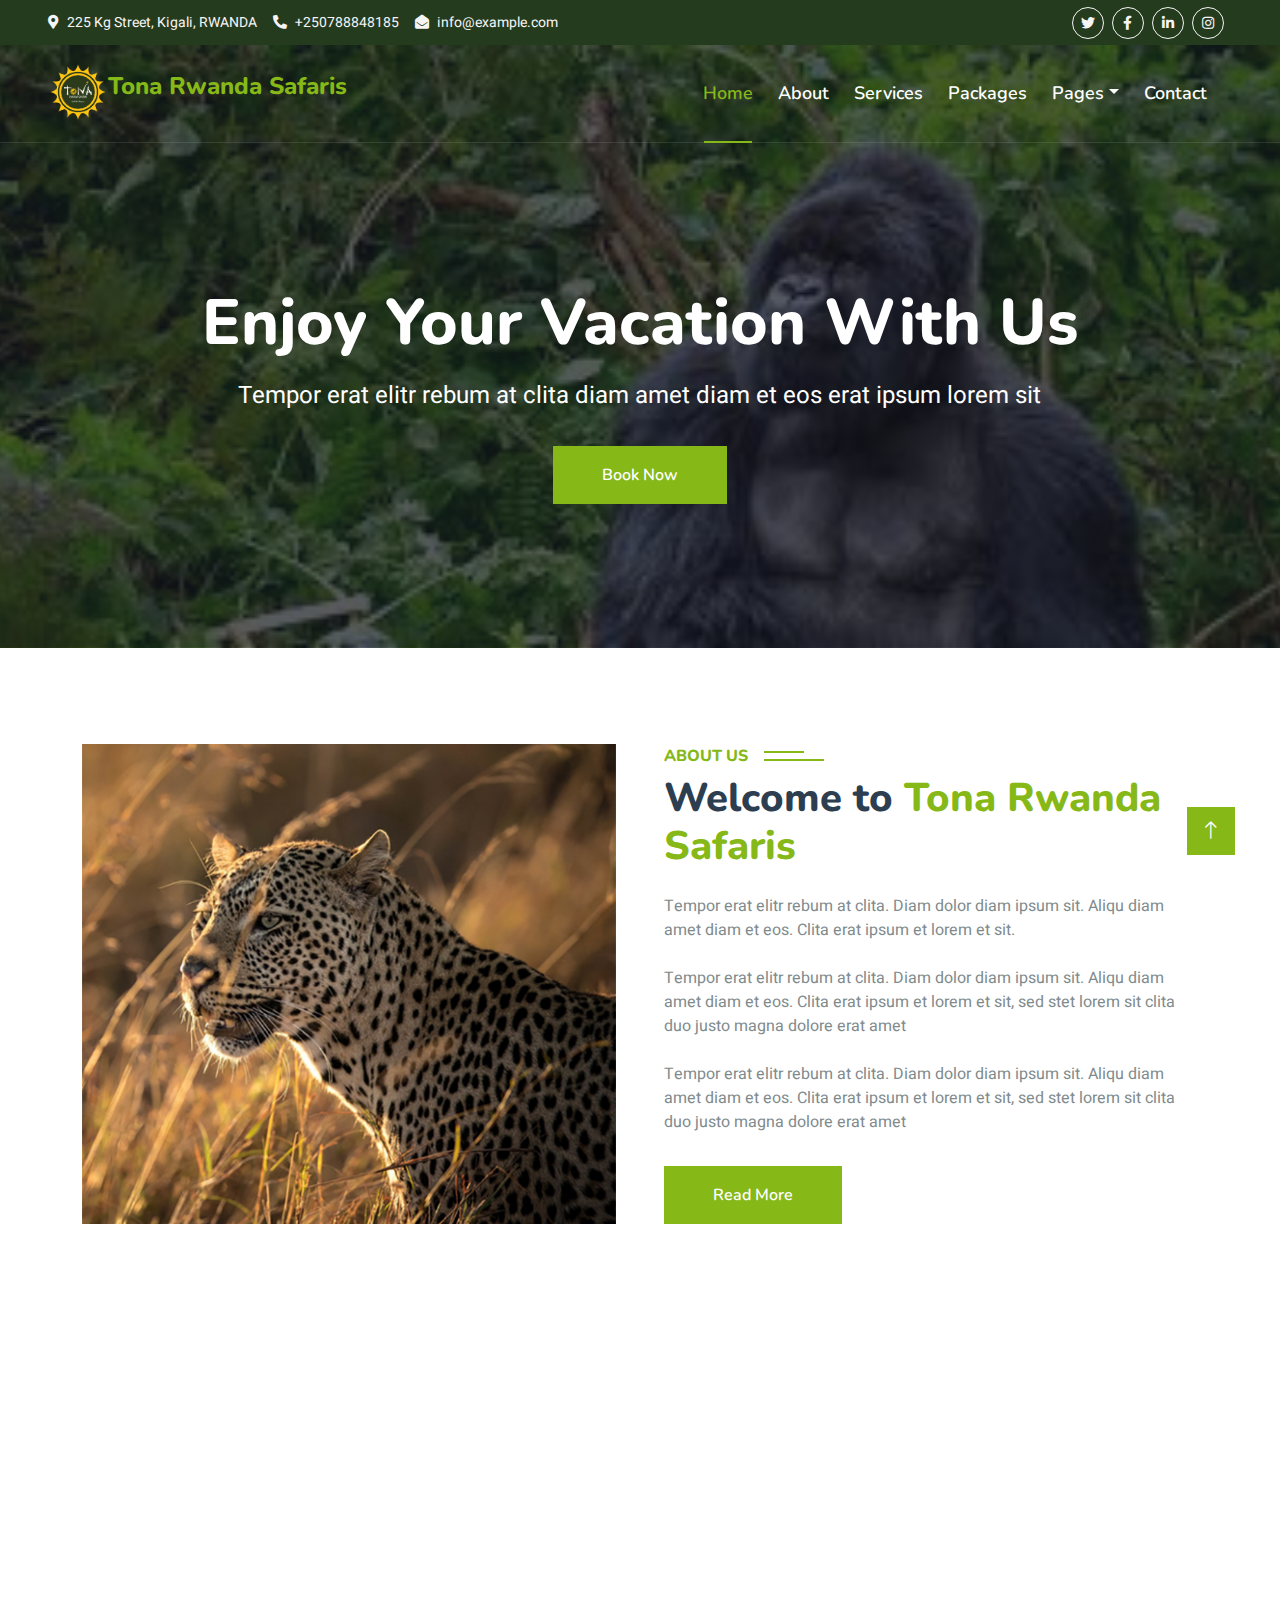
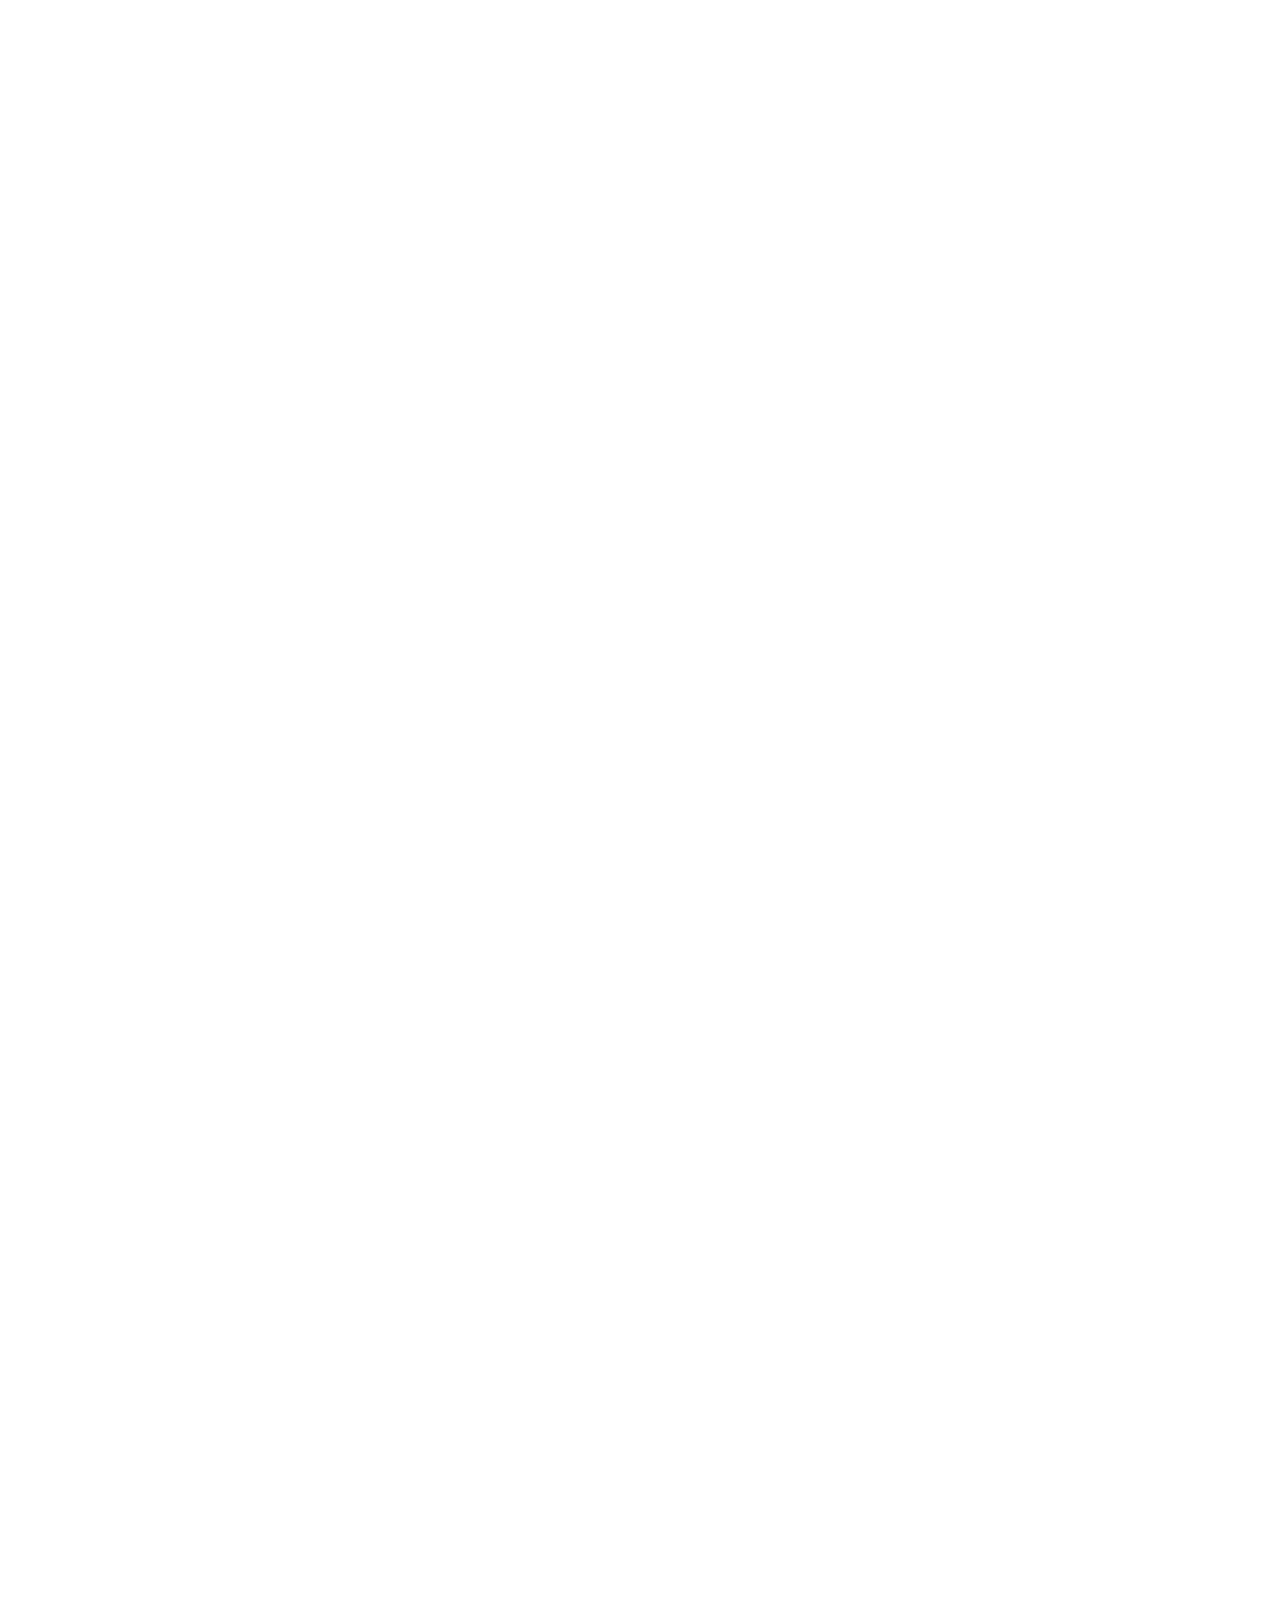
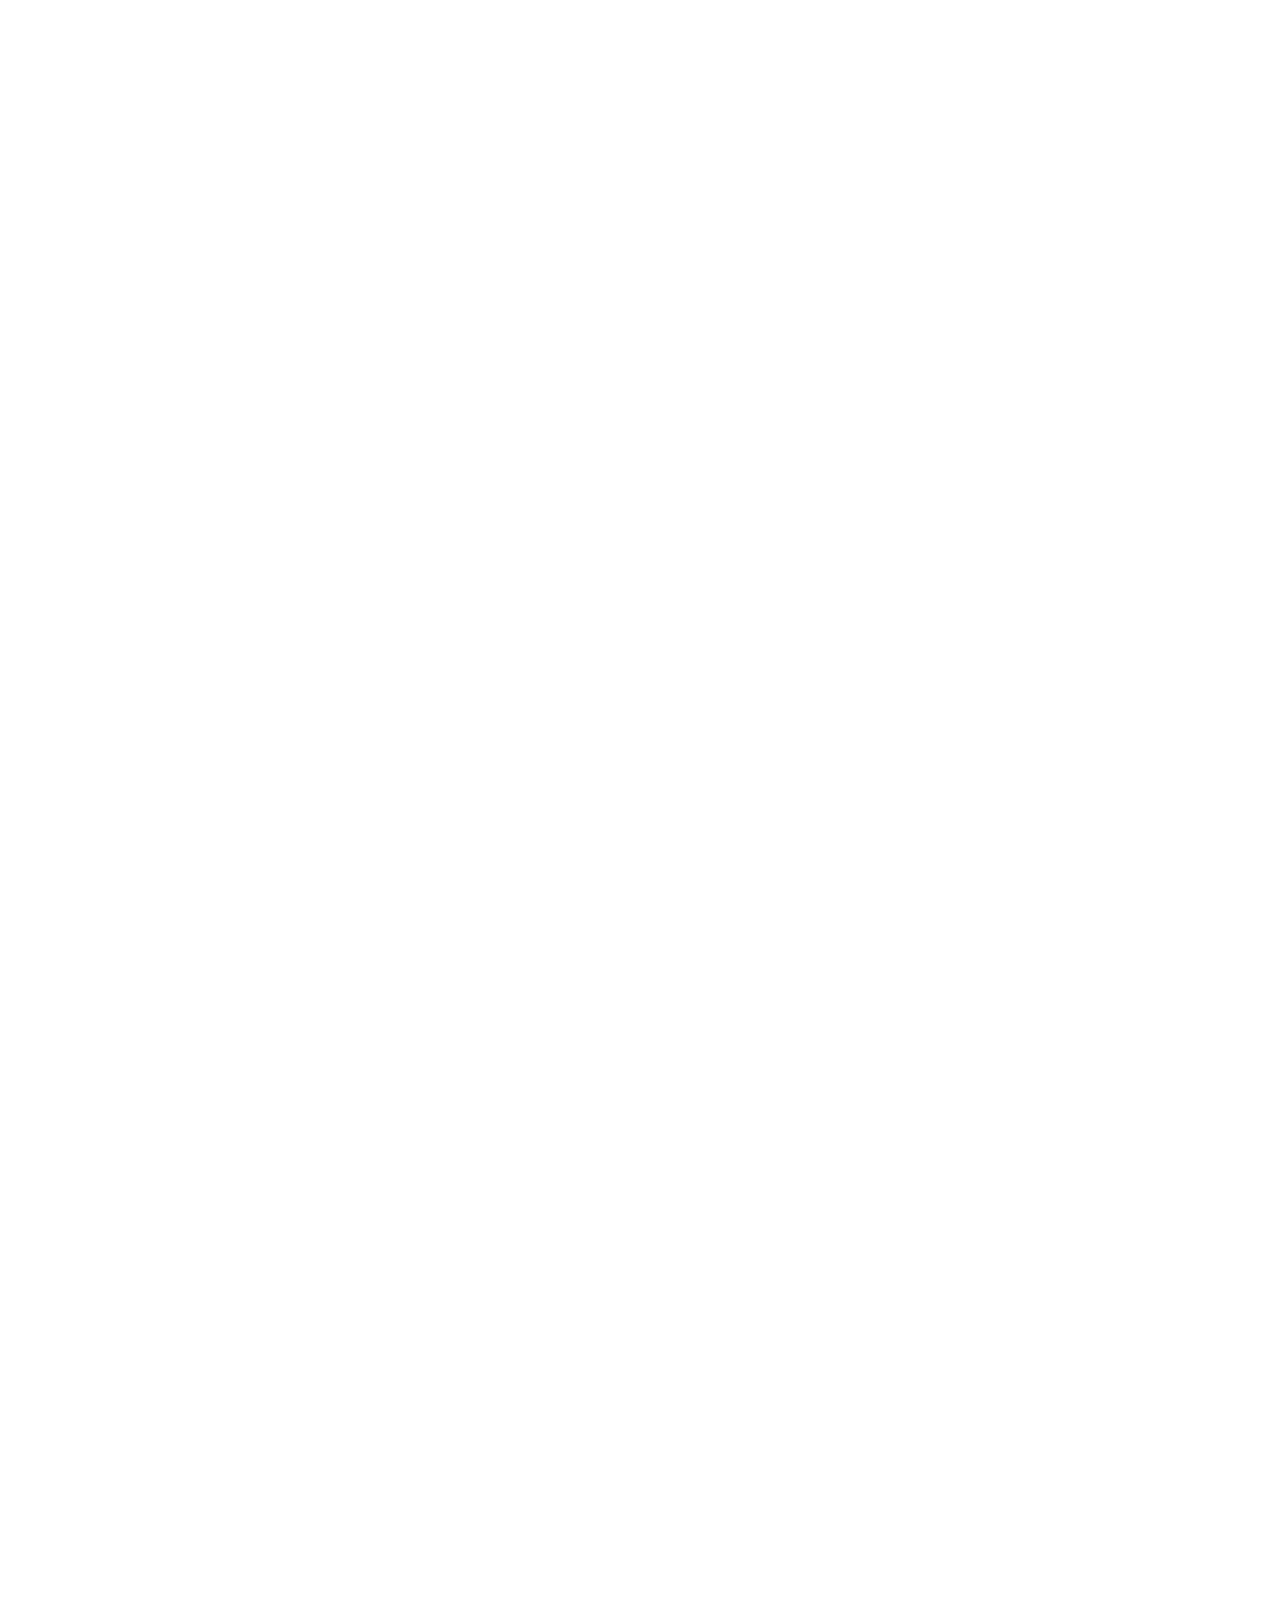
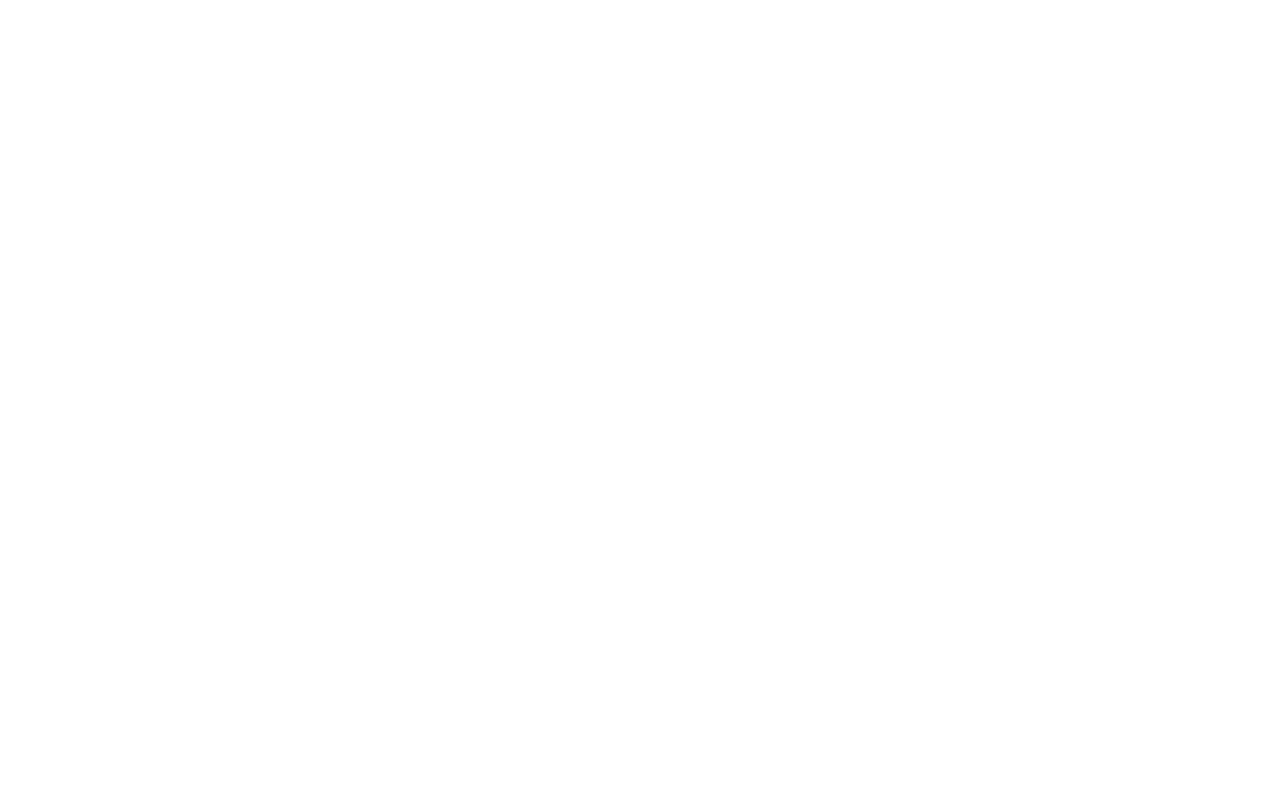
==== commit 38627a54: "added booking" ====
--- a/index.html
+++ b/index.html
@@ -112,6 +112,7 @@
                     <div class="col-lg-10 pt-lg-5 mt-lg-5 text-center">
                         <h1 class="display-3 text-white mb-3 animated slideInDown">Enjoy Your Vacation With Us</h1>
                         <p class="fs-4 text-white mb-4 animated slideInDown">Tempor erat elitr rebum at clita diam amet diam et eos erat ipsum lorem sit</p>
+                        <a href="" class="btn btn-primary py-md-3 px-md-5 mt-2">Book Now</a>
                         <!-- <div class="position-relative w-75 mx-auto animated slideInDown">
                             <input class="form-control border-0 rounded-pill w-100 py-3 ps-4 pe-5" type="text" placeholder="Eg: Thailand">
                             <button type="button" class="btn btn-primary rounded-pill py-2 px-4 position-absolute top-0 end-0 me-2" style="margin-top: 7px;">Search</button>
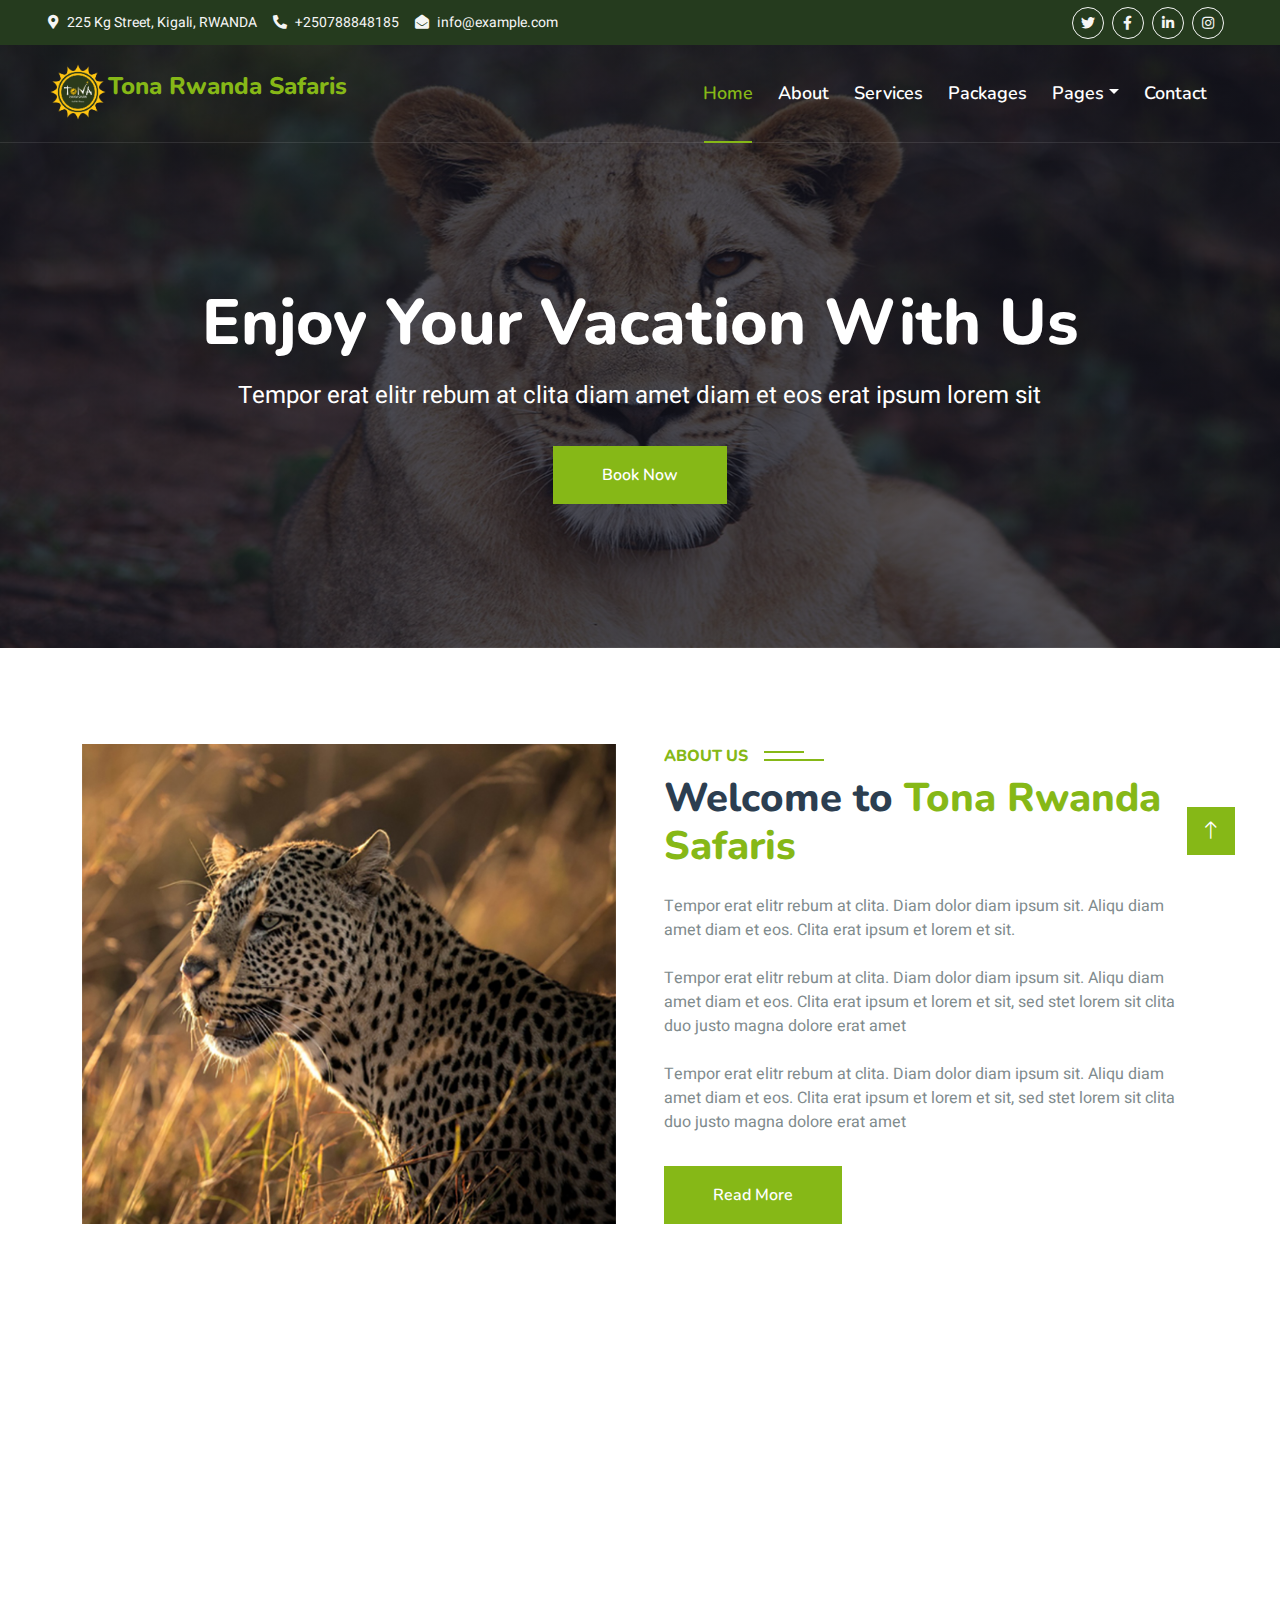
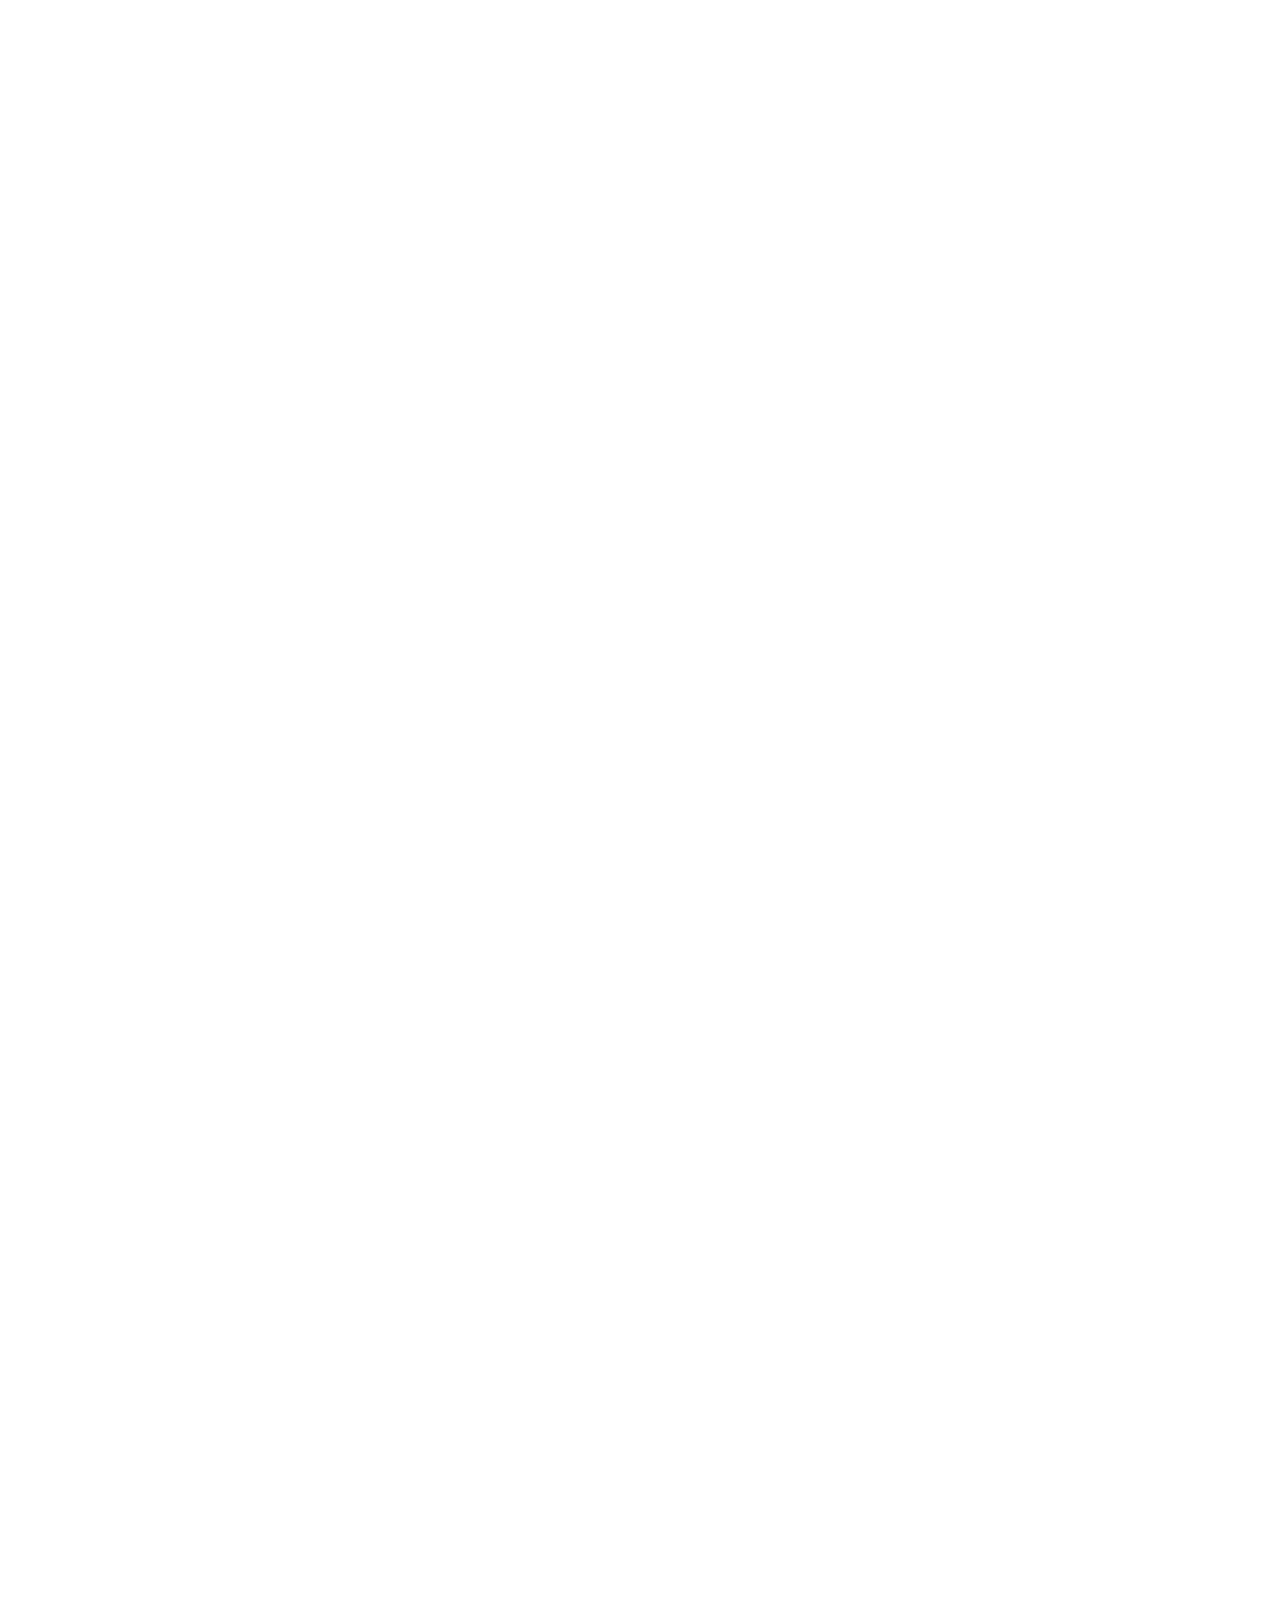
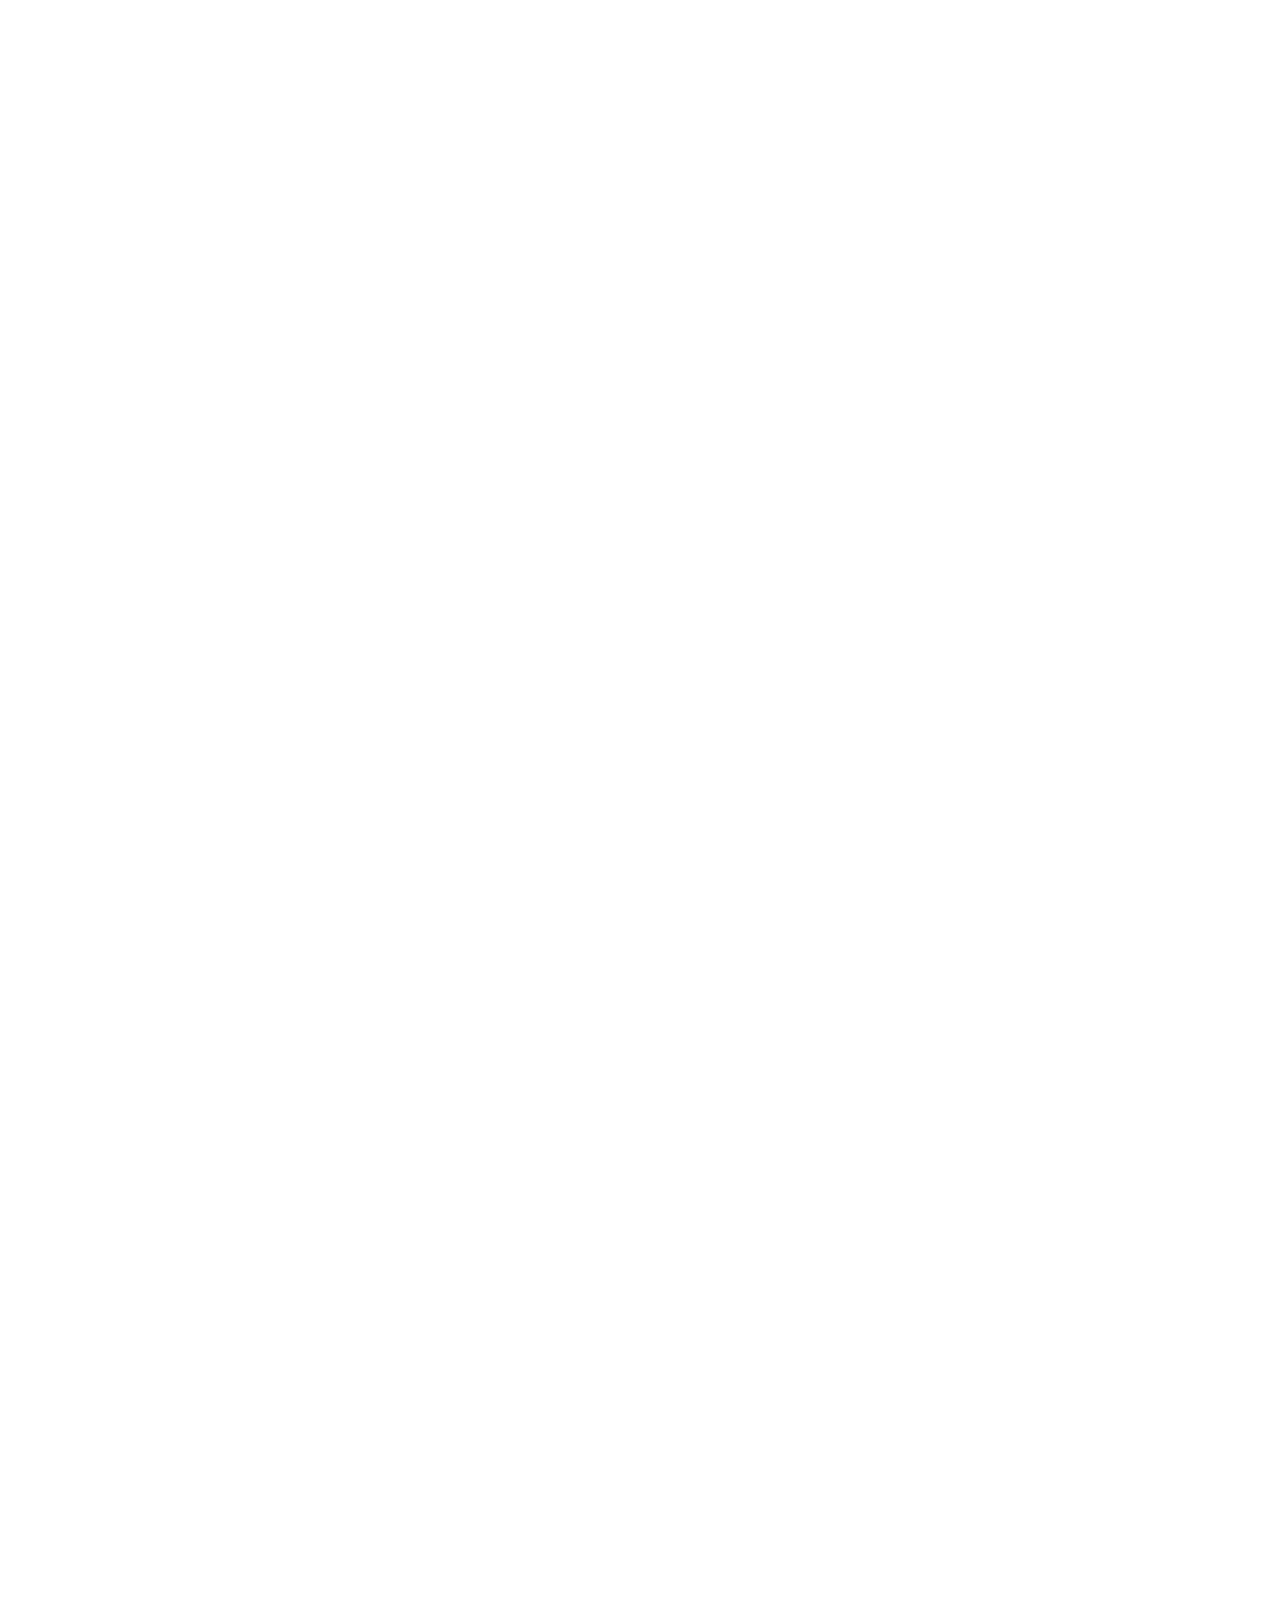
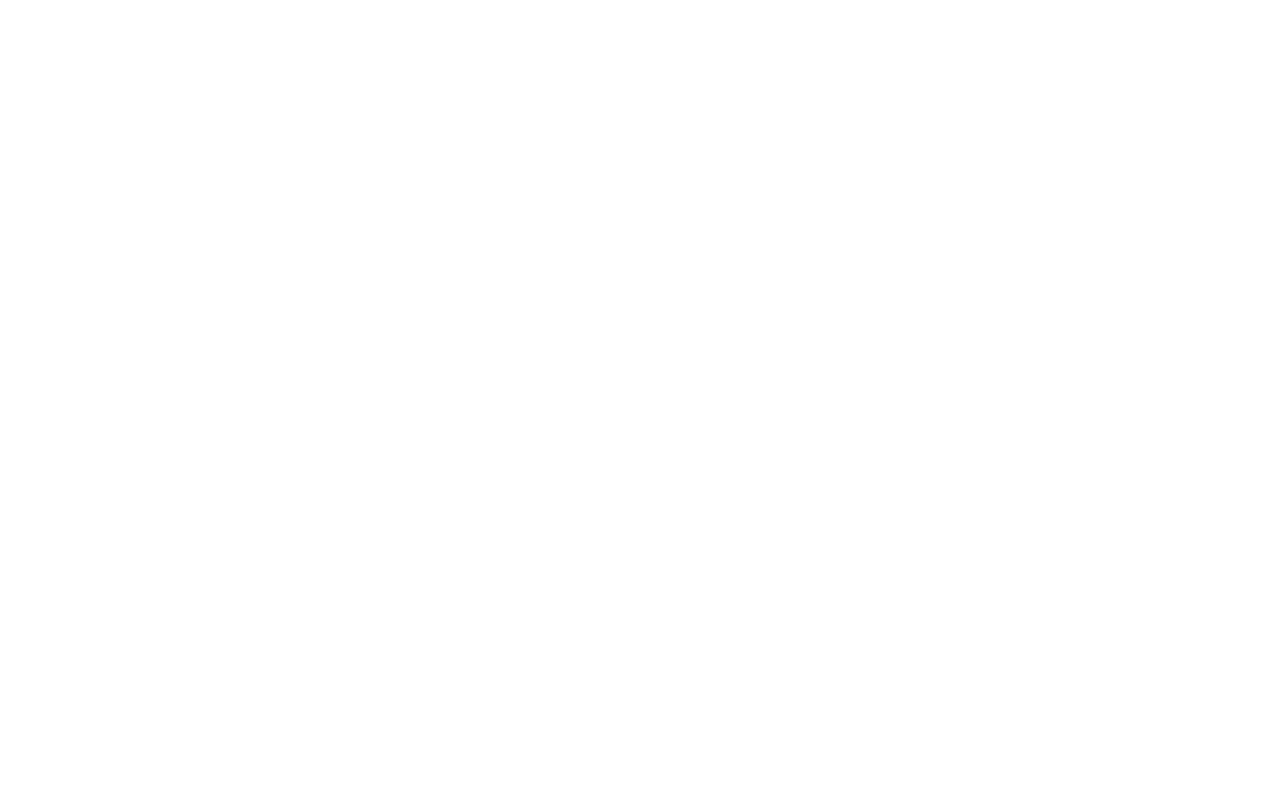
==== commit d1c3edf3: "new commets" ====
--- a/index.html
+++ b/index.html
@@ -328,7 +328,7 @@
                 <div class="col-lg-4 col-md-6 wow fadeInUp" data-wow-delay="0.1s">
                     <div class="package-item">
                         <div class="overflow-hidden">
-                            <img class="img-fluid" src="img/nyungwe14.jpg" alt="">
+                            <img class="img-fluid" src="img/nyungwe100.jpg" alt="">
                         </div>
                         <div class="d-flex border-bottom">
                             <small class="flex-fill text-center border-end py-2"><i class="fa fa-map-marker-alt text-primary me-2"></i>Thailand</small>
--- a/css/style.css
+++ b/css/style.css
@@ -172,7 +172,7 @@
 
 /*** Hero Header ***/
 .hero-header {
-    background: linear-gradient(rgba(20, 20, 31, .7), rgba(20, 20, 31, .7)), url(../img/volcano1.jpeg);
+    background: linear-gradient(rgba(20, 20, 31, .7), rgba(20, 20, 31, .7)), url(../img/lion.jpg);
     background-position: center center;
     background-repeat: no-repeat;
     background-size: cover;
